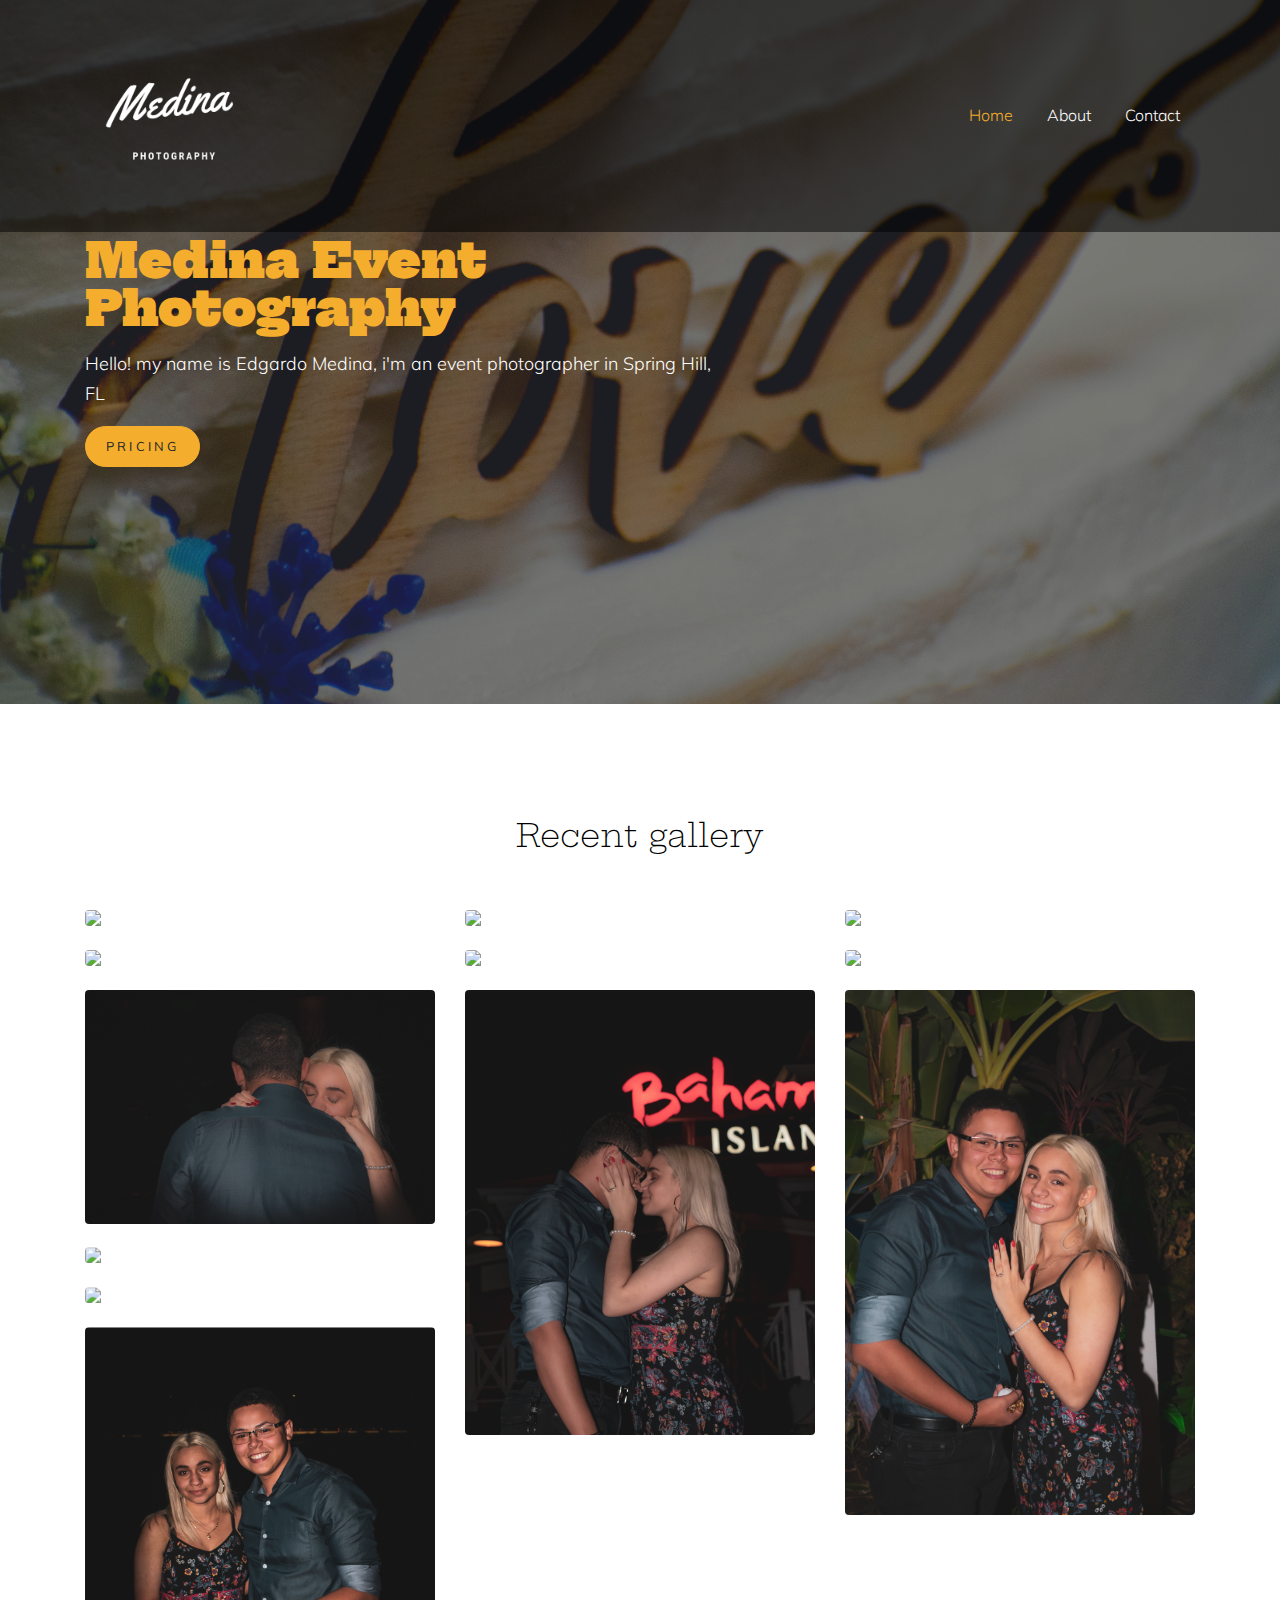
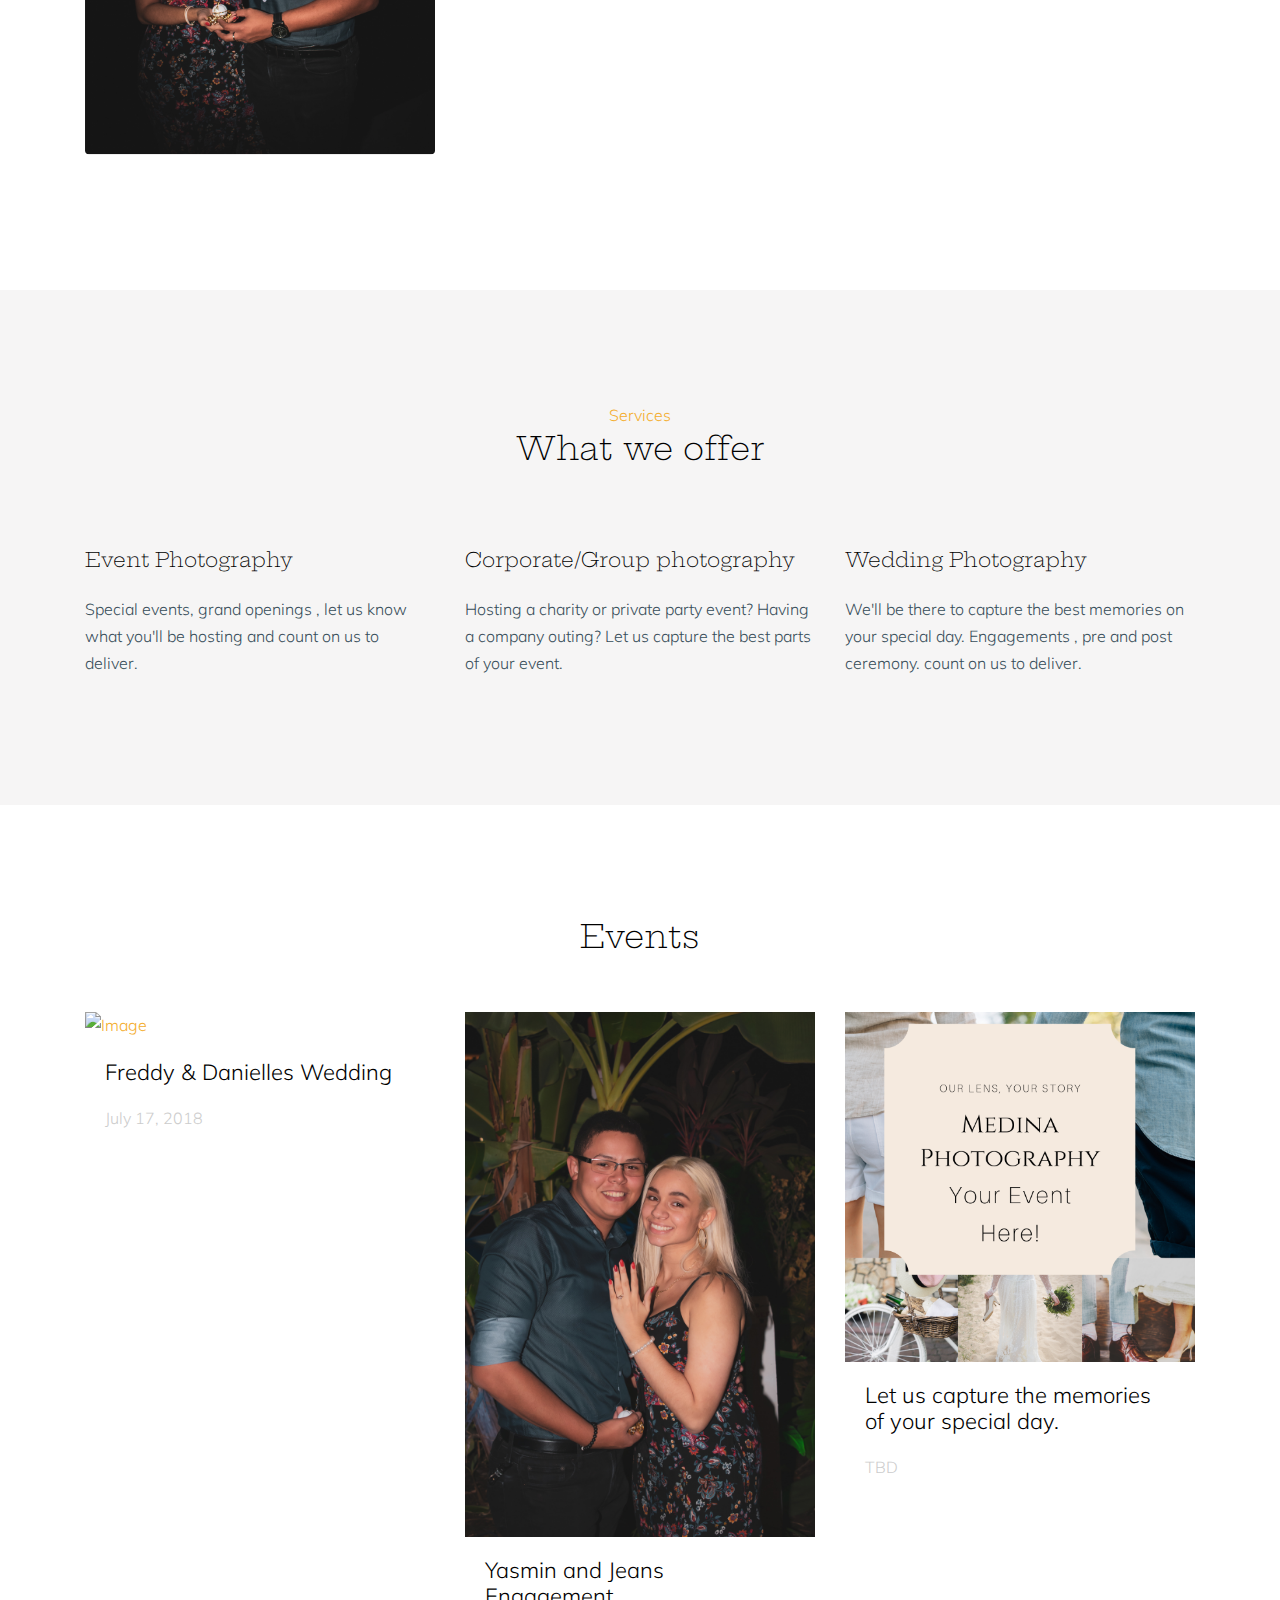
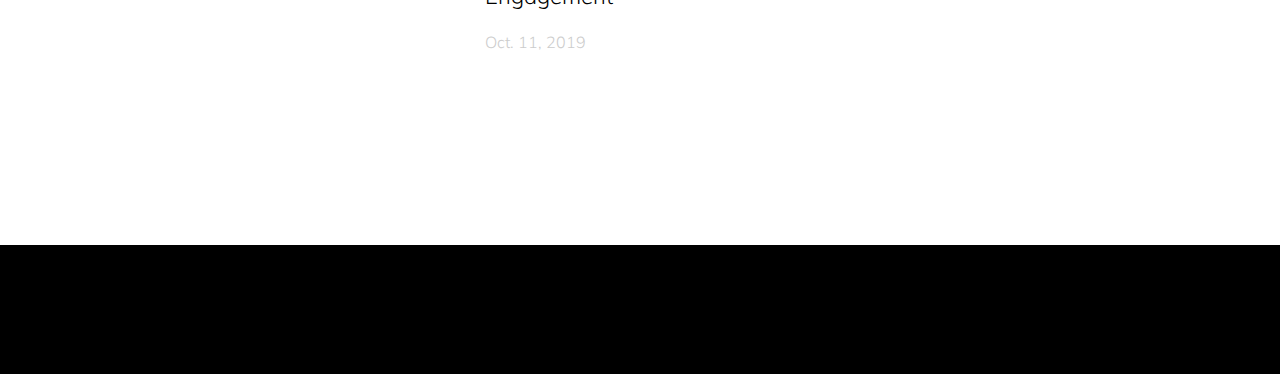
==== index.html @ e7e287dc "removed info from footer" ====
<html lang="en">
<head>
    <meta charset="UTF-8">
    <meta name="viewport" content="width=device-width, initial-scale=1.0">
    <meta http-equiv="X-UA-Compatible" content="ie=edge">
    <link rel="stylesheet" href="./style.css">
    <title>Medina Photography</title>
    <link href="https://fonts.googleapis.com/css?family=Playfair+Display&display=swap" rel="stylesheet">
    <script src="https://kit.fontawesome.com/fdcbd4951d.js" crossorigin="anonymous"></script>
    <script src="./lightbox.js"></script>

    <!-- Bootstrap CSS -->
    <link rel="stylesheet" href="https://stackpath.bootstrapcdn.com/bootstrap/4.3.1/css/bootstrap.min.css" integrity="sha384-ggOyR0iXCbMQv3Xipma34MD+dH/1fQ784/j6cY/iJTQUOhcWr7x9JvoRxT2MZw1T" crossorigin="anonymous">
    <link rel="stylesheet" href="/css/baguetteBox.min.css">
    <link href="https://fonts.googleapis.com/css?family=Muli:400,700|Hepta+Slab:400,700&display=swap" rel="stylesheet">

    <link rel="stylesheet" href="fonts/icomoon/style.css">
    <script src="https://kit.fontawesome.com/fdcbd4951d.js" crossorigin="anonymous"></script>

    <link rel="stylesheet" href="css/bootstrap.min.css">
    <link rel="stylesheet" href="css/bootstrap-datepicker.css">
    <link rel="stylesheet" href="css/jquery.fancybox.min.css">
    <link rel="stylesheet" href="css/owl.carousel.min.css">
    <link rel="stylesheet" href="css/owl.theme.default.min.css">
    <link rel="stylesheet" href="fonts/flaticon/font/flaticon.css">
    <link rel="stylesheet" href="css/aos.css">

    <!-- MAIN CSS -->
    <link rel="stylesheet" href="css/style.css">

</head>

<body data-spy="scroll" data-target=".site-navbar-target" data-offset="300">

    
  <div class="site-wrap" id="home-section">

    <div class="site-mobile-menu site-navbar-target">
      <div class="site-mobile-menu-header">
        <div class="site-mobile-menu-close mt-3">
          <span class="icon-close2 js-menu-toggle"></span>
        </div>
      </div>
      <div class="site-mobile-menu-body"></div>
    </div>



    <header class="site-navbar site-navbar-target" role="banner">

      <div class="container">
        <div class="row align-items-center position-relative">

          <div class="col-3 ">
            <div class="site-logo">
              <a href="index.html" class="font-weight-bold"><img class="img-fluid" src="/images/Medina (2).png" height="100px" width="200px"></a>
            </div>
          </div>

          <div class="col-9  text-right">
            

            <span class="d-inline-block d-lg-none"><a href="#" class="text-white site-menu-toggle js-menu-toggle py-5 text-white"><span class="icon-menu h3 text-white"></span></a></span>

            

            <nav class="site-navigation text-right ml-auto d-none d-lg-block" role="navigation">
              <ul class="site-menu main-menu js-clone-nav ml-auto ">
                <li class="active"><a href="index.html" class="nav-link">Home</a></li>
                <li><a href="/about.html" class="nav-link">About</a></li>
                
                
                <li><a href="contact.html" class="nav-link">Contact</a></li>
              </ul>
            </nav>
          </div>

          
        </div>
      </div>

    </header>

  <div class="ftco-blocks-cover-1">
    <div class="site-section-cover overlay" style="background-image: url('images/test7.png')">
      <div class="container">
        <div class="row align-items-center">
          <div class="col-md-7">
            <p></p>
            <h1 class="mb-3 text-primary">Medina Event Photography</h1>
            <p>Hello! my name is Edgardo Medina, i'm an event photographer in Spring Hill, FL</p>
            <p><a href="/Pricing.html" class="btn btn-primary">Pricing</a></p>
          </div>
        </div>
      </div>
    </div>
  </div>






  


  <div class="site-section">
    <div class="container">

      <div class="row mb-5 ">
        <div class="col-md-7 text-center mx-auto">
          <span class="subtitle-39293"></span>
          <h2 class="serif">Recent gallery</h2>
        </div>
      </div>
     
      <div id="posts" class="row no-gutter">
        <div class="item web col-6 col-sm-6 col-md-6 col-lg-4 col-xl-4 mb-4">
          <a href="/images/DSC_0711.jpg" class="item-wrap" data-fancybox="gal">
            <span class="icon-search2"></span>
            <img class="img-fluid" src="/images/DSC_0711.jpg">
          </a>
        </div>
        <div class="item web col-6 col-sm-6 col-md-6 col-lg-4 col-xl-4 mb-4">
          <a href="/images/DSC_0470.jpg" class="item-wrap" data-fancybox="gal">
            <span class="icon-search2"></span>
            <img class="img-fluid" src="/images/DSC_0470.jpg">
          </a>
        </div>

        <div class="item brand col-6 col-sm-6 col-md-6 col-lg-4 col-xl-4 mb-4">
          <a href="/images/DSC_0021.jpg" class="item-wrap" data-fancybox="gal">
            <span class="icon-search2"></span>
            <img class="img-fluid" src="/images/DSC_0021.jpg">
          </a>
        </div>

        <div class="item design col-6 col-sm-6 col-md-6 col-lg-4 col-xl-4 mb-4">
          <a href="/images/DSC_0301.jpg" class="item-wrap" data-fancybox="gal">
            <span class="icon-search2"></span>
            <img class="img-fluid" src="/images/DSC_0301.jpg">
          </a>
        </div>

        <div class="item web col-6 col-sm-6 col-md-6 col-lg-4 col-xl-4 mb-4">
          <a href="/images/DSC_0289.jpg" class="item-wrap" data-fancybox="gal">
            <span class="icon-search2"></span>
            <img class="img-fluid" src="/images/DSC_0289.jpg">
          </a>
        </div>

        <div class="item brand col-6 col-sm-6 col-md-6 col-lg-4 col-xl-4 mb-4">
          <a href="/images/DSC_0005.jpg" class="item-wrap" data-fancybox="gal">
            <span class="icon-search2"></span>
            <img class="img-fluid" src="/images/DSC_0005.jpg">
          </a>
        </div>

        <div class="item web col-6 col-sm-6 col-md-6 col-lg-4 col-xl-4 mb-4">
          <a href="/images/Y&J11.jpg" class="item-wrap" data-fancybox="gal">
            <span class="icon-search2"></span>
            <img class="img-fluid" src="/images/Y&J11.jpg">
          </a>
        </div>

        <div class="item web col-6 col-sm-6 col-md-6 col-lg-4 col-xl-4 mb-4">
          <a href="/images/Y&J19.jpg" class="item-wrap" data-fancybox="gal">
            <span class="icon-search2"></span>
            <img class="img-fluid" src="/images/Y&J19.jpg">
          </a>
        </div>

        <div class="item design col-6 col-sm-6 col-md-6 col-lg-4 col-xl-4 mb-4">
          <a href="/images/Y&J27.jpg" class="item-wrap" data-fancybox="gal">
            <span class="icon-search2"></span>
            <img class="img-fluid" src="/images/Y&J27.jpg">
          </a>
        </div>

        <div class="item brand col-6 col-sm-6 col-md-6 col-lg-4 col-xl-4 mb-4">
          <a href="/images/DSC_0541.jpg" class="item-wrap" data-fancybox="gal">
            <span class="icon-search2"></span>
            <img class="img-fluid" src="/images/DSC_0541.jpg">
          </a>
        </div>

        <div class="item design col-6 col-sm-6 col-md-6 col-lg-4 col-xl-4 mb-4">
          <a href="/images/DSC_0131.jpg" class="item-wrap" data-fancybox="gal">
            <span class="icon-search2"></span>
            <img class="img-fluid" src="/images/DSC_0131.jpg">
          </a>
        </div>

        <div class="item design col-6 col-sm-6 col-md-6 col-lg-4 col-xl-4 mb-4">
          <a href="/images/Y&J7.jpg" class="item-wrap" data-fancybox="gal">
            <span class="icon-search2"></span>
            <img class="img-fluid" src="/images/Y&J7.jpg">
          </a>
        </div>


      </div>
    </div>
  </div> <!-- END .site-section -->


  <div class="site-section bg-light">
    <div class="container">

      <div class="row mb-5 ">
        <div class="col-md-7 text-center mx-auto">
          <span class="subtitle-39293">Services</span>
          <h2 class="serif">What we offer</h2>
        </div>
      </div>

      <div class="row">
        <div class="col-lg-4 col-md-6">
          <div class="mb-4">
              <i class="fas fa-glass-cheers  fa-3x fa-spin "></i>
          </div>
          <div>
            <h5 class="serif mb-4">Event Photography</h5>
            
              <p>Special events, grand openings , let us know what you'll be hosting and count on us to deliver. </p>
           
            
          </div>
        </div>
        <div class="col-lg-4 col-md-6">
          
          <div class="mb-4">
            <div class="">


            </div>
            <i class="fas fa-building  fa-3x "></i>
          </div>
          <div>
            <h5 class="serif mb-4">Corporate/Group photography</h5>
            
              <p>Hosting a charity or private party  event?  Having a company outing? Let us capture the best parts of your event.</p>
            
            
          </div>

        </div>
        <div class="col-lg-4 col-md-6">
          <div class="mb-4">
              <i class="fas fa-ring  fa-3x fa-spin"></i>
          </div>
          <div>
            <h5 class="serif mb-4">Wedding Photography</h5>
            
              <p>We'll be there to capture the best memories on your special day. Engagements , pre and post ceremony. count on us to deliver.</p>
           
            
          </div>
        </div>
      </div>
    </div>
  </div>

  <div class="site-section bg-white">
    <div class="container">
      <div class="row mb-5 ">
        <div class="col-md-7 text-center mx-auto">
          <span class="subtitle-39293"></span>
          <h2 class="serif">Events</h2>
        </div>
      </div>

      <div class="row">
        <div class="col-lg-4 col-md-6 mb-4">
          <div class="post-entry-1 h-100">
            <a href="contact.html">
              <img src="/images/DSC_0470.jpg" alt="Image"
               class="img-fluid">
            </a>
            <div class="post-entry-1-contents">
              
              <h2><a href="contact.html">Freddy & Danielles Wedding</a></h2>
              <span class="meta d-inline-block mb-3">July 17, 2018 <span class="mx-2"></span> <a href="#"></a></span>
              <p></p>
            </div>
          </div>
        </div>
        <div class="col-lg-4 col-md-6 mb-4">
          <div class="post-entry-1 h-100">
            <a href="contact.html">
              <img src="/images/Y&J27.jpg" alt="Image"
               class="img-fluid">
            </a>
            <div class="post-entry-1-contents">
              
              <h2><a href="contact.html">Yasmin and Jeans Engagement</a></h2>
              <span class="meta d-inline-block mb-3">Oct. 11, 2019 <span class="mx-2"></span> <a href="#"></a></span>
              <p></p>
            </div>
          </div>
        </div>

        <div class="col-lg-4 col-md-6 mb-4">
          <div class="post-entry-1 h-100">
            <a href="contact.html">
              <img src="/images/Medina Photography.png" alt="Image"
               class="img-fluid">
            </a>
            <div class="post-entry-1-contents">
              
              <h2><a href="/contact.html">Let us capture the memories of your special day.</a></h2>
              <span class="meta d-inline-block mb-3">TBD <span class="mx-2"></span> <a href="/contact.html"></a></span>
              <p></p>
            </div>
          </div>
        </div>
      </div>
    </div>
  </div>



























  <footer class="site-footer">
    <div class="container">
      <div class="row">
        <div class="col-lg-3">
          
        </div>
        <div class="col-lg-8 ml-auto">
          <div class="row">
            <div class="col-lg-6 ml-auto">
                <div class="social_29128 white mt-5">
              
                    <a href="https://www.instagram.com/medina_photography_/"><span class="icon-instagram"></span></a>  
                      
                   </div>
                   <br>
              
              <ul class="list-unstyled">
                <li><a href="#">About </a></li>
               
                <li><a href="#">Terms of Service</a></li>
                
                <li><a href="/contact.html">Contact</a></li>
              </ul>
            </div>
            <div class="col-lg-6">
              <h2 class="footer-heading mb-4"></h2>
              
            </div>
            
          </div>
        </div>
      </div>
      <div class="row pt-5 mt-5 text-center">
        <div class="col-md-12">
          <div class="border-top pt-5">
            <p>
          <!-- Link back to Colorlib can't be removed. Template is licensed under CC BY 3.0. -->
          <!--Copyright &copy;<script>document.write(new Date().getFullYear());</script> All rights reserved | This template is made with <i class="icon-heart text-danger" aria-hidden="true"></i> by <a href="https://colorlib.com" target="_blank" >Colorlib</a>
          <!-- Link back to Colorlib can't be removed. Template is licensed under CC BY 3.0. -->
          </p>
          </div>
        </div>

      </div>
    </div>
  </footer>































  
      
          



<script src="js/jquery-3.3.1.min.js"></script>
<script src="js/jquery-migrate-3.0.0.js"></script>
<script src="js/popper.min.js"></script>
<script src="js/bootstrap.min.js"></script>
<script src="js/owl.carousel.min.js"></script>
<script src="js/jquery.sticky.js"></script>
<script src="js/jquery.waypoints.min.js"></script>
<script src="js/jquery.animateNumber.min.js"></script>
<script src="js/jquery.fancybox.min.js"></script>
<script src="js/jquery.stellar.min.js"></script>
<script src="js/jquery.easing.1.3.js"></script>
<script src="js/bootstrap-datepicker.min.js"></script>
<script src="js/isotope.pkgd.min.js"></script>
<script src="js/aos.js"></script>

<script src="js/main.js"></script>









 <!-- Optional JavaScript -->
    <!-- jQuery first, then Popper.js, then Bootstrap JS -->
    <script src="https://code.jquery.com/jquery-3.3.1.slim.min.js" integrity="sha384-q8i/X+965DzO0rT7abK41JStQIAqVgRVzpbzo5smXKp4YfRvH+8abtTE1Pi6jizo" crossorigin="anonymous"></script>
    <script src="https://cdnjs.cloudflare.com/ajax/libs/popper.js/1.14.7/umd/popper.min.js" integrity="sha384-UO2eT0CpHqdSJQ6hJty5KVphtPhzWj9WO1clHTMGa3JDZwrnQq4sF86dIHNDz0W1" crossorigin="anonymous"></script>
    <script src="https://stackpath.bootstrapcdn.com/bootstrap/4.3.1/js/bootstrap.min.js" integrity="sha384-JjSmVgyd0p3pXB1rRibZUAYoIIy6OrQ6VrjIEaFf/nJGzIxFDsf4x0xIM+B07jRM" crossorigin="anonymous"></script>
  </body>

</body>
</html>
---- fonts/icomoon/style.css ----
@font-face {
  font-family: 'icomoon';
  src:  url('fonts/icomoon.eot?10si43');
  src:  url('fonts/icomoon.eot?10si43#iefix') format('embedded-opentype'),
    url('fonts/icomoon.ttf?10si43') format('truetype'),
    url('fonts/icomoon.woff?10si43') format('woff'),
    url('fonts/icomoon.svg?10si43#icomoon') format('svg');
  font-weight: normal;
  font-style: normal;
}

[class^="icon-"], [class*=" icon-"] {
  /* use !important to prevent issues with browser extensions that change fonts */
  font-family: 'icomoon' !important;
  speak: none;
  font-style: normal;
  font-weight: normal;
  font-variant: normal;
  text-transform: none;
  line-height: 1;

  /* Better Font Rendering =========== */
  -webkit-font-smoothing: antialiased;
  -moz-osx-font-smoothing: grayscale;
}

.icon-asterisk:before {
  content: "\f069";
}
.icon-plus:before {
  content: "\f067";
}
.icon-question:before {
  content: "\f128";
}
.icon-minus:before {
  content: "\f068";
}
.icon-glass:before {
  content: "\f000";
}
.icon-music:before {
  content: "\f001";
}
.icon-search:before {
  content: "\f002";
}
.icon-envelope-o:before {
  content: "\f003";
}
.icon-heart:before {
  content: "\f004";
}
.icon-star:before {
  content: "\f005";
}
.icon-star-o:before {
  content: "\f006";
}
.icon-user:before {
  content: "\f007";
}
.icon-film:before {
  content: "\f008";
}
.icon-th-large:before {
  content: "\f009";
}
.icon-th:before {
  content: "\f00a";
}
.icon-th-list:before {
  content: "\f00b";
}
.icon-check:before {
  content: "\f00c";
}
.icon-close:before {
  content: "\f00d";
}
.icon-remove:before {
  content: "\f00d";
}
.icon-times:before {
  content: "\f00d";
}
.icon-search-plus:before {
  content: "\f00e";
}
.icon-search-minus:before {
  content: "\f010";
}
.icon-power-off:before {
  content: "\f011";
}
.icon-signal:before {
  content: "\f012";
}
.icon-cog:before {
  content: "\f013";
}
.icon-gear:before {
  content: "\f013";
}
.icon-trash-o:before {
  content: "\f014";
}
.icon-home:before {
  content: "\f015";
}
.icon-file-o:before {
  content: "\f016";
}
.icon-clock-o:before {
  content: "\f017";
}
.icon-road:before {
  content: "\f018";
}
.icon-download:before {
  content: "\f019";
}
.icon-arrow-circle-o-down:before {
  content: "\f01a";
}
.icon-arrow-circle-o-up:before {
  content: "\f01b";
}
.icon-inbox:before {
  content: "\f01c";
}
.icon-play-circle-o:before {
  content: "\f01d";
}
.icon-repeat:before {
  content: "\f01e";
}
.icon-rotate-right:before {
  content: "\f01e";
}
.icon-refresh:before {
  content: "\f021";
}
.icon-list-alt:before {
  content: "\f022";
}
.icon-lock:before {
  content: "\f023";
}
.icon-flag:before {
  content: "\f024";
}
.icon-headphones:before {
  content: "\f025";
}
.icon-volume-off:before {
  content: "\f026";
}
.icon-volume-down:before {
  content: "\f027";
}
.icon-volume-up:before {
  content: "\f028";
}
.icon-qrcode:before {
  content: "\f029";
}
.icon-barcode:before {
  content: "\f02a";
}
.icon-tag:before {
  content: "\f02b";
}
.icon-tags:before {
  content: "\f02c";
}
.icon-book:before {
  content: "\f02d";
}
.icon-bookmark:before {
  content: "\f02e";
}
.icon-print:before {
  content: "\f02f";
}
.icon-camera:before {
  content: "\f030";
}
.icon-font:before {
  content: "\f031";
}
.icon-bold:before {
  content: "\f032";
}
.icon-italic:before {
  content: "\f033";
}
.icon-text-height:before {
  content: "\f034";
}
.icon-text-width:before {
  content: "\f035";
}
.icon-align-left:before {
  content: "\f036";
}
.icon-align-center:before {
  content: "\f037";
}
.icon-align-right:before {
  content: "\f038";
}
.icon-align-justify:before {
  content: "\f039";
}
.icon-list:before {
  content: "\f03a";
}
.icon-dedent:before {
  content: "\f03b";
}
.icon-outdent:before {
  content: "\f03b";
}
.icon-indent:before {
  content: "\f03c";
}
.icon-video-camera:before {
  content: "\f03d";
}
.icon-image:before {
  content: "\f03e";
}
.icon-photo:before {
  content: "\f03e";
}
.icon-picture-o:before {
  content: "\f03e";
}
.icon-pencil:before {
  content: "\f040";
}
.icon-map-marker:before {
  content: "\f041";
}
.icon-adjust:before {
  content: "\f042";
}
.icon-tint:before {
  content: "\f043";
}
.icon-edit:before {
  content: "\f044";
}
.icon-pencil-square-o:before {
  content: "\f044";
}
.icon-share-square-o:before {
  content: "\f045";
}
.icon-check-square-o:before {
  content: "\f046";
}
.icon-arrows:before {
  content: "\f047";
}
.icon-step-backward:before {
  content: "\f048";
}
.icon-fast-backward:before {
  content: "\f049";
}
.icon-backward:before {
  content: "\f04a";
}
.icon-play:before {
  content: "\f04b";
}
.icon-pause:before {
  content: "\f04c";
}
.icon-stop:before {
  content: "\f04d";
}
.icon-forward:before {
  content: "\f04e";
}
.icon-fast-forward:before {
  content: "\f050";
}
.icon-step-forward:before {
  content: "\f051";
}
.icon-eject:before {
  content: "\f052";
}
.icon-chevron-left:before {
  content: "\f053";
}
.icon-chevron-right:before {
  content: "\f054";
}
.icon-plus-circle:before {
  content: "\f055";
}
.icon-minus-circle:before {
  content: "\f056";
}
.icon-times-circle:before {
  content: "\f057";
}
.icon-check-circle:before {
  content: "\f058";
}
.icon-question-circle:before {
  content: "\f059";
}
.icon-info-circle:before {
  content: "\f05a";
}
.icon-crosshairs:before {
  content: "\f05b";
}
.icon-times-circle-o:before {
  content: "\f05c";
}
.icon-check-circle-o:before {
  content: "\f05d";
}
.icon-ban:before {
  content: "\f05e";
}
.icon-arrow-left:before {
  content: "\f060";
}
.icon-arrow-right:before {
  content: "\f061";
}
.icon-arrow-up:before {
  content: "\f062";
}
.icon-arrow-down:before {
  content: "\f063";
}
.icon-mail-forward:before {
  content: "\f064";
}
.icon-share:before {
  content: "\f064";
}
.icon-expand:before {
  content: "\f065";
}
.icon-compress:before {
  content: "\f066";
}
.icon-exclamation-circle:before {
  content: "\f06a";
}
.icon-gift:before {
  content: "\f06b";
}
.icon-leaf:before {
  content: "\f06c";
}
.icon-fire:before {
  content: "\f06d";
}
.icon-eye:before {
  content: "\f06e";
}
.icon-eye-slash:before {
  content: "\f070";
}
.icon-exclamation-triangle:before {
  content: "\f071";
}
.icon-warning:before {
  content: "\f071";
}
.icon-plane:before {
  content: "\f072";
}
.icon-calendar:before {
  content: "\f073";
}
.icon-random:before {
  content: "\f074";
}
.icon-comment:before {
  content: "\f075";
}
.icon-magnet:before {
  content: "\f076";
}
.icon-chevron-up:before {
  content: "\f077";
}
.icon-chevron-down:before {
  content: "\f078";
}
.icon-retweet:before {
  content: "\f079";
}
.icon-shopping-cart:before {
  content: "\f07a";
}
.icon-folder:before {
  content: "\f07b";
}
.icon-folder-open:before {
  content: "\f07c";
}
.icon-arrows-v:before {
  content: "\f07d";
}
.icon-arrows-h:before {
  content: "\f07e";
}
.icon-bar-chart:before {
  content: "\f080";
}
.icon-bar-chart-o:before {
  content: "\f080";
}
.icon-twitter-square:before {
  content: "\f081";
}
.icon-facebook-square:before {
  content: "\f082";
}
.icon-camera-retro:before {
  content: "\f083";
}
.icon-key:before {
  content: "\f084";
}
.icon-cogs:before {
  content: "\f085";
}
.icon-gears:before {
  content: "\f085";
}
.icon-comments:before {
  content: "\f086";
}
.icon-thumbs-o-up:before {
  content: "\f087";
}
.icon-thumbs-o-down:before {
  content: "\f088";
}
.icon-star-half:before {
  content: "\f089";
}
.icon-heart-o:before {
  content: "\f08a";
}
.icon-sign-out:before {
  content: "\f08b";
}
.icon-linkedin-square:before {
  content: "\f08c";
}
.icon-thumb-tack:before {
  content: "\f08d";
}
.icon-external-link:before {
  content: "\f08e";
}
.icon-sign-in:before {
  content: "\f090";
}
.icon-trophy:before {
  content: "\f091";
}
.icon-github-square:before {
  content: "\f092";
}
.icon-upload:before {
  content: "\f093";
}
.icon-lemon-o:before {
  content: "\f094";
}
.icon-phone:before {
  content: "\f095";
}
.icon-square-o:before {
  content: "\f096";
}
.icon-bookmark-o:before {
  content: "\f097";
}
.icon-phone-square:before {
  content: "\f098";
}
.icon-twitter:before {
  content: "\f099";
}
.icon-facebook:before {
  content: "\f09a";
}
.icon-facebook-f:before {
  content: "\f09a";
}
.icon-github:before {
  content: "\f09b";
}
.icon-unlock:before {
  content: "\f09c";
}
.icon-credit-card:before {
  content: "\f09d";
}
.icon-feed:before {
  content: "\f09e";
}
.icon-rss:before {
  content: "\f09e";
}
.icon-hdd-o:before {
  content: "\f0a0";
}
.icon-bullhorn:before {
  content: "\f0a1";
}
.icon-bell-o:before {
  content: "\f0a2";
}
.icon-certificate:before {
  content: "\f0a3";
}
.icon-hand-o-right:before {
  content: "\f0a4";
}
.icon-hand-o-left:before {
  content: "\f0a5";
}
.icon-hand-o-up:before {
  content: "\f0a6";
}
.icon-hand-o-down:before {
  content: "\f0a7";
}
.icon-arrow-circle-left:before {
  content: "\f0a8";
}
.icon-arrow-circle-right:before {
  content: "\f0a9";
}
.icon-arrow-circle-up:before {
  content: "\f0aa";
}
.icon-arrow-circle-down:before {
  content: "\f0ab";
}
.icon-globe:before {
  content: "\f0ac";
}
.icon-wrench:before {
  content: "\f0ad";
}
.icon-tasks:before {
  content: "\f0ae";
}
.icon-filter:before {
  content: "\f0b0";
}
.icon-briefcase:before {
  content: "\f0b1";
}
.icon-arrows-alt:before {
  content: "\f0b2";
}
.icon-group:before {
  content: "\f0c0";
}
.icon-users:before {
  content: "\f0c0";
}
.icon-chain:before {
  content: "\f0c1";
}
.icon-link:before {
  content: "\f0c1";
}
.icon-cloud:before {
  content: "\f0c2";
}
.icon-flask:before {
  content: "\f0c3";
}
.icon-cut:before {
  content: "\f0c4";
}
.icon-scissors:before {
  content: "\f0c4";
}
.icon-copy:before {
  content: "\f0c5";
}
.icon-files-o:before {
  content: "\f0c5";
}
.icon-paperclip:before {
  content: "\f0c6";
}
.icon-floppy-o:before {
  content: "\f0c7";
}
.icon-save:before {
  content: "\f0c7";
}
.icon-square:before {
  content: "\f0c8";
}
.icon-bars:before {
  content: "\f0c9";
}
.icon-navicon:before {
  content: "\f0c9";
}
.icon-reorder:before {
  content: "\f0c9";
}
.icon-list-ul:before {
  content: "\f0ca";
}
.icon-list-ol:before {
  content: "\f0cb";
}
.icon-strikethrough:before {
  content: "\f0cc";
}
.icon-underline:before {
  content: "\f0cd";
}
.icon-table:before {
  content: "\f0ce";
}
.icon-magic:before {
  content: "\f0d0";
}
.icon-truck:before {
  content: "\f0d1";
}
.icon-pinterest:before {
  content: "\f0d2";
}
.icon-pinterest-square:before {
  content: "\f0d3";
}
.icon-google-plus-square:before {
  content: "\f0d4";
}
.icon-google-plus:before {
  content: "\f0d5";
}
.icon-money:before {
  content: "\f0d6";
}
.icon-caret-down:before {
  content: "\f0d7";
}
.icon-caret-up:before {
  content: "\f0d8";
}
.icon-caret-left:before {
  content: "\f0d9";
}
.icon-caret-right:before {
  content: "\f0da";
}
.icon-columns:before {
  content: "\f0db";
}
.icon-sort:before {
  content: "\f0dc";
}
.icon-unsorted:before {
  content: "\f0dc";
}
.icon-sort-desc:before {
  content: "\f0dd";
}
.icon-sort-down:before {
  content: "\f0dd";
}
.icon-sort-asc:before {
  content: "\f0de";
}
.icon-sort-up:before {
  content: "\f0de";
}
.icon-envelope:before {
  content: "\f0e0";
}
.icon-linkedin:before {
  content: "\f0e1";
}
.icon-rotate-left:before {
  content: "\f0e2";
}
.icon-undo:before {
  content: "\f0e2";
}
.icon-gavel:before {
  content: "\f0e3";
}
.icon-legal:before {
  content: "\f0e3";
}
.icon-dashboard:before {
  content: "\f0e4";
}
.icon-tachometer:before {
  content: "\f0e4";
}
.icon-comment-o:before {
  content: "\f0e5";
}
.icon-comments-o:before {
  content: "\f0e6";
}
.icon-bolt:before {
  content: "\f0e7";
}
.icon-flash:before {
  content: "\f0e7";
}
.icon-sitemap:before {
  content: "\f0e8";
}
.icon-umbrella:before {
  content: "\f0e9";
}
.icon-clipboard:before {
  content: "\f0ea";
}
.icon-paste:before {
  content: "\f0ea";
}
.icon-lightbulb-o:before {
  content: "\f0eb";
}
.icon-exchange:before {
  content: "\f0ec";
}
.icon-cloud-download:before {
  content: "\f0ed";
}
.icon-cloud-upload:before {
  content: "\f0ee";
}
.icon-user-md:before {
  content: "\f0f0";
}
.icon-stethoscope:before {
  content: "\f0f1";
}
.icon-suitcase:before {
  content: "\f0f2";
}
.icon-bell:before {
  content: "\f0f3";
}
.icon-coffee:before {
  content: "\f0f4";
}
.icon-cutlery:before {
  content: "\f0f5";
}
.icon-file-text-o:before {
  content: "\f0f6";
}
.icon-building-o:before {
  content: "\f0f7";
}
.icon-hospital-o:before {
  content: "\f0f8";
}
.icon-ambulance:before {
  content: "\f0f9";
}
.icon-medkit:before {
  content: "\f0fa";
}
.icon-fighter-jet:before {
  content: "\f0fb";
}
.icon-beer:before {
  content: "\f0fc";
}
.icon-h-square:before {
  content: "\f0fd";
}
.icon-plus-square:before {
  content: "\f0fe";
}
.icon-angle-double-left:before {
  content: "\f100";
}
.icon-angle-double-right:before {
  content: "\f101";
}
.icon-angle-double-up:before {
  content: "\f102";
}
.icon-angle-double-down:before {
  content: "\f103";
}
.icon-angle-left:before {
  content: "\f104";
}
.icon-angle-right:before {
  content: "\f105";
}
.icon-angle-up:before {
  content: "\f106";
}
.icon-angle-down:before {
  content: "\f107";
}
.icon-desktop:before {
  content: "\f108";
}
.icon-laptop:before {
  content: "\f109";
}
.icon-tablet:before {
  content: "\f10a";
}
.icon-mobile:before {
  content: "\f10b";
}
.icon-mobile-phone:before {
  content: "\f10b";
}
.icon-circle-o:before {
  content: "\f10c";
}
.icon-quote-left:before {
  content: "\f10d";
}
.icon-quote-right:before {
  content: "\f10e";
}
.icon-spinner:before {
  content: "\f110";
}
.icon-circle:before {
  content: "\f111";
}
.icon-mail-reply:before {
  content: "\f112";
}
.icon-reply:before {
  content: "\f112";
}
.icon-github-alt:before {
  content: "\f113";
}
.icon-folder-o:before {
  content: "\f114";
}
.icon-folder-open-o:before {
  content: "\f115";
}
.icon-smile-o:before {
  content: "\f118";
}
.icon-frown-o:before {
  content: "\f119";
}
.icon-meh-o:before {
  content: "\f11a";
}
.icon-gamepad:before {
  content: "\f11b";
}
.icon-keyboard-o:before {
  content: "\f11c";
}
.icon-flag-o:before {
  content: "\f11d";
}
.icon-flag-checkered:before {
  content: "\f11e";
}
.icon-terminal:before {
  content: "\f120";
}
.icon-code:before {
  content: "\f121";
}
.icon-mail-reply-all:before {
  content: "\f122";
}
.icon-reply-all:before {
  content: "\f122";
}
.icon-star-half-empty:before {
  content: "\f123";
}
.icon-star-half-full:before {
  content: "\f123";
}
.icon-star-half-o:before {
  content: "\f123";
}
.icon-location-arrow:before {
  content: "\f124";
}
.icon-crop:before {
  content: "\f125";
}
.icon-code-fork:before {
  content: "\f126";
}
.icon-chain-broken:before {
  content: "\f127";
}
.icon-unlink:before {
  content: "\f127";
}
.icon-info:before {
  content: "\f129";
}
.icon-exclamation:before {
  content: "\f12a";
}
.icon-superscript:before {
  content: "\f12b";
}
.icon-subscript:before {
  content: "\f12c";
}
.icon-eraser:before {
  content: "\f12d";
}
.icon-puzzle-piece:before {
  content: "\f12e";
}
.icon-microphone:before {
  content: "\f130";
}
.icon-microphone-slash:before {
  content: "\f131";
}
.icon-shield:before {
  content: "\f132";
}
.icon-calendar-o:before {
  content: "\f133";
}
.icon-fire-extinguisher:before {
  content: "\f134";
}
.icon-rocket:before {
  content: "\f135";
}
.icon-maxcdn:before {
  content: "\f136";
}
.icon-chevron-circle-left:before {
  content: "\f137";
}
.icon-chevron-circle-right:before {
  content: "\f138";
}
.icon-chevron-circle-up:before {
  content: "\f139";
}
.icon-chevron-circle-down:before {
  content: "\f13a";
}
.icon-html5:before {
  content: "\f13b";
}
.icon-css3:before {
  content: "\f13c";
}
.icon-anchor:before {
  content: "\f13d";
}
.icon-unlock-alt:before {
  content: "\f13e";
}
.icon-bullseye:before {
  content: "\f140";
}
.icon-ellipsis-h:before {
  content: "\f141";
}
.icon-ellipsis-v:before {
  content: "\f142";
}
.icon-rss-square:before {
  content: "\f143";
}
.icon-play-circle:before {
  content: "\f144";
}
.icon-ticket:before {
  content: "\f145";
}
.icon-minus-square:before {
  content: "\f146";
}
.icon-minus-square-o:before {
  content: "\f147";
}
.icon-level-up:before {
  content: "\f148";
}
.icon-level-down:before {
  content: "\f149";
}
.icon-check-square:before {
  content: "\f14a";
}
.icon-pencil-square:before {
  content: "\f14b";
}
.icon-external-link-square:before {
  content: "\f14c";
}
.icon-share-square:before {
  content: "\f14d";
}
.icon-compass:before {
  content: "\f14e";
}
.icon-caret-square-o-down:before {
  content: "\f150";
}
.icon-toggle-down:before {
  content: "\f150";
}
.icon-caret-square-o-up:before {
  content: "\f151";
}
.icon-toggle-up:before {
  content: "\f151";
}
.icon-caret-square-o-right:before {
  content: "\f152";
}
.icon-toggle-right:before {
  content: "\f152";
}
.icon-eur:before {
  content: "\f153";
}
.icon-euro:before {
  content: "\f153";
}
.icon-gbp:before {
  content: "\f154";
}
.icon-dollar:before {
  content: "\f155";
}
.icon-usd:before {
  content: "\f155";
}
.icon-inr:before {
  content: "\f156";
}
.icon-rupee:before {
  content: "\f156";
}
.icon-cny:before {
  content: "\f157";
}
.icon-jpy:before {
  content: "\f157";
}
.icon-rmb:before {
  content: "\f157";
}
.icon-yen:before {
  content: "\f157";
}
.icon-rouble:before {
  content: "\f158";
}
.icon-rub:before {
  content: "\f158";
}
.icon-ruble:before {
  content: "\f158";
}
.icon-krw:before {
  content: "\f159";
}
.icon-won:before {
  content: "\f159";
}
.icon-bitcoin:before {
  content: "\f15a";
}
.icon-btc:before {
  content: "\f15a";
}
.icon-file:before {
  content: "\f15b";
}
.icon-file-text:before {
  content: "\f15c";
}
.icon-sort-alpha-asc:before {
  content: "\f15d";
}
.icon-sort-alpha-desc:before {
  content: "\f15e";
}
.icon-sort-amount-asc:before {
  content: "\f160";
}
.icon-sort-amount-desc:before {
  content: "\f161";
}
.icon-sort-numeric-asc:before {
  content: "\f162";
}
.icon-sort-numeric-desc:before {
  content: "\f163";
}
.icon-thumbs-up:before {
  content: "\f164";
}
.icon-thumbs-down:before {
  content: "\f165";
}
.icon-youtube-square:before {
  content: "\f166";
}
.icon-youtube:before {
  content: "\f167";
}
.icon-xing:before {
  content: "\f168";
}
.icon-xing-square:before {
  content: "\f169";
}
.icon-youtube-play:before {
  content: "\f16a";
}
.icon-dropbox:before {
  content: "\f16b";
}
.icon-stack-overflow:before {
  content: "\f16c";
}
.icon-instagram:before {
  content: "\f16d";
}
.icon-flickr:before {
  content: "\f16e";
}
.icon-adn:before {
  content: "\f170";
}
.icon-bitbucket:before {
  content: "\f171";
}
.icon-bitbucket-square:before {
  content: "\f172";
}
.icon-tumblr:before {
  content: "\f173";
}
.icon-tumblr-square:before {
  content: "\f174";
}
.icon-long-arrow-down:before {
  content: "\f175";
}
.icon-long-arrow-up:before {
  content: "\f176";
}
.icon-long-arrow-left:before {
  content: "\f177";
}
.icon-long-arrow-right:before {
  content: "\f178";
}
.icon-apple:before {
  content: "\f179";
}
.icon-windows:before {
  content: "\f17a";
}
.icon-android:before {
  content: "\f17b";
}
.icon-linux:before {
  content: "\f17c";
}
.icon-dribbble:before {
  content: "\f17d";
}
.icon-skype:before {
  content: "\f17e";
}
.icon-foursquare:before {
  content: "\f180";
}
.icon-trello:before {
  content: "\f181";
}
.icon-female:before {
  content: "\f182";
}
.icon-male:before {
  content: "\f183";
}
.icon-gittip:before {
  content: "\f184";
}
.icon-gratipay:before {
  content: "\f184";
}
.icon-sun-o:before {
  content: "\f185";
}
.icon-moon-o:before {
  content: "\f186";
}
.icon-archive:before {
  content: "\f187";
}
.icon-bug:before {
  content: "\f188";
}
.icon-vk:before {
  content: "\f189";
}
.icon-weibo:before {
  content: "\f18a";
}
.icon-renren:before {
  content: "\f18b";
}
.icon-pagelines:before {
  content: "\f18c";
}
.icon-stack-exchange:before {
  content: "\f18d";
}
.icon-arrow-circle-o-right:before {
  content: "\f18e";
}
.icon-arrow-circle-o-left:before {
  content: "\f190";
}
.icon-caret-square-o-left:before {
  content: "\f191";
}
.icon-toggle-left:before {
  content: "\f191";
}
.icon-dot-circle-o:before {
  content: "\f192";
}
.icon-wheelchair:before {
  content: "\f193";
}
.icon-vimeo-square:before {
  content: "\f194";
}
.icon-try:before {
  content: "\f195";
}
.icon-turkish-lira:before {
  content: "\f195";
}
.icon-plus-square-o:before {
  content: "\f196";
}
.icon-space-shuttle:before {
  content: "\f197";
}
.icon-slack:before {
  content: "\f198";
}
.icon-envelope-square:before {
  content: "\f199";
}
.icon-wordpress:before {
  content: "\f19a";
}
.icon-openid:before {
  content: "\f19b";
}
.icon-bank:before {
  content: "\f19c";
}
.icon-institution:before {
  content: "\f19c";
}
.icon-university:before {
  content: "\f19c";
}
.icon-graduation-cap:before {
  content: "\f19d";
}
.icon-mortar-board:before {
  content: "\f19d";
}
.icon-yahoo:before {
  content: "\f19e";
}
.icon-google:before {
  content: "\f1a0";
}
.icon-reddit:before {
  content: "\f1a1";
}
.icon-reddit-square:before {
  content: "\f1a2";
}
.icon-stumbleupon-circle:before {
  content: "\f1a3";
}
.icon-stumbleupon:before {
  content: "\f1a4";
}
.icon-delicious:before {
  content: "\f1a5";
}
.icon-digg:before {
  content: "\f1a6";
}
.icon-pied-piper-pp:before {
  content: "\f1a7";
}
.icon-pied-piper-alt:before {
  content: "\f1a8";
}
.icon-drupal:before {
  content: "\f1a9";
}
.icon-joomla:before {
  content: "\f1aa";
}
.icon-language:before {
  content: "\f1ab";
}
.icon-fax:before {
  content: "\f1ac";
}
.icon-building:before {
  content: "\f1ad";
}
.icon-child:before {
  content: "\f1ae";
}
.icon-paw:before {
  content: "\f1b0";
}
.icon-spoon:before {
  content: "\f1b1";
}
.icon-cube:before {
  content: "\f1b2";
}
.icon-cubes:before {
  content: "\f1b3";
}
.icon-behance:before {
  content: "\f1b4";
}
.icon-behance-square:before {
  content: "\f1b5";
}
.icon-steam:before {
  content: "\f1b6";
}
.icon-steam-square:before {
  content: "\f1b7";
}
.icon-recycle:before {
  content: "\f1b8";
}
.icon-automobile:before {
  content: "\f1b9";
}
.icon-car:before {
  content: "\f1b9";
}
.icon-cab:before {
  content: "\f1ba";
}
.icon-taxi:before {
  content: "\f1ba";
}
.icon-tree:before {
  content: "\f1bb";
}
.icon-spotify:before {
  content: "\f1bc";
}
.icon-deviantart:before {
  content: "\f1bd";
}
.icon-soundcloud:before {
  content: "\f1be";
}
.icon-database:before {
  content: "\f1c0";
}
.icon-file-pdf-o:before {
  content: "\f1c1";
}
.icon-file-word-o:before {
  content: "\f1c2";
}
.icon-file-excel-o:before {
  content: "\f1c3";
}
.icon-file-powerpoint-o:before {
  content: "\f1c4";
}
.icon-file-image-o:before {
  content: "\f1c5";
}
.icon-file-photo-o:before {
  content: "\f1c5";
}
.icon-file-picture-o:before {
  content: "\f1c5";
}
.icon-file-archive-o:before {
  content: "\f1c6";
}
.icon-file-zip-o:before {
  content: "\f1c6";
}
.icon-file-audio-o:before {
  content: "\f1c7";
}
.icon-file-sound-o:before {
  content: "\f1c7";
}
.icon-file-movie-o:before {
  content: "\f1c8";
}
.icon-file-video-o:before {
  content: "\f1c8";
}
.icon-file-code-o:before {
  content: "\f1c9";
}
.icon-vine:before {
  content: "\f1ca";
}
.icon-codepen:before {
  content: "\f1cb";
}
.icon-jsfiddle:before {
  content: "\f1cc";
}
.icon-life-bouy:before {
  content: "\f1cd";
}
.icon-life-buoy:before {
  content: "\f1cd";
}
.icon-life-ring:before {
  content: "\f1cd";
}
.icon-life-saver:before {
  content: "\f1cd";
}
.icon-support:before {
  content: "\f1cd";
}
.icon-circle-o-notch:before {
  content: "\f1ce";
}
.icon-ra:before {
  content: "\f1d0";
}
.icon-rebel:before {
  content: "\f1d0";
}
.icon-resistance:before {
  content: "\f1d0";
}
.icon-empire:before {
  content: "\f1d1";
}
.icon-ge:before {
  content: "\f1d1";
}
.icon-git-square:before {
  content: "\f1d2";
}
.icon-git:before {
  content: "\f1d3";
}
.icon-hacker-news:before {
  content: "\f1d4";
}
.icon-y-combinator-square:before {
  content: "\f1d4";
}
.icon-yc-square:before {
  content: "\f1d4";
}
.icon-tencent-weibo:before {
  content: "\f1d5";
}
.icon-qq:before {
  content: "\f1d6";
}
.icon-wechat:before {
  content: "\f1d7";
}
.icon-weixin:before {
  content: "\f1d7";
}
.icon-paper-plane:before {
  content: "\f1d8";
}
.icon-send:before {
  content: "\f1d8";
}
.icon-paper-plane-o:before {
  content: "\f1d9";
}
.icon-send-o:before {
  content: "\f1d9";
}
.icon-history:before {
  content: "\f1da";
}
.icon-circle-thin:before {
  content: "\f1db";
}
.icon-header:before {
  content: "\f1dc";
}
.icon-paragraph:before {
  content: "\f1dd";
}
.icon-sliders:before {
  content: "\f1de";
}
.icon-share-alt:before {
  content: "\f1e0";
}
.icon-share-alt-square:before {
  content: "\f1e1";
}
.icon-bomb:before {
  content: "\f1e2";
}
.icon-futbol-o:before {
  content: "\f1e3";
}
.icon-soccer-ball-o:before {
  content: "\f1e3";
}
.icon-tty:before {
  content: "\f1e4";
}
.icon-binoculars:before {
  content: "\f1e5";
}
.icon-plug:before {
  content: "\f1e6";
}
.icon-slideshare:before {
  content: "\f1e7";
}
.icon-twitch:before {
  content: "\f1e8";
}
.icon-yelp:before {
  content: "\f1e9";
}
.icon-newspaper-o:before {
  content: "\f1ea";
}
.icon-wifi:before {
  content: "\f1eb";
}
.icon-calculator:before {
  content: "\f1ec";
}
.icon-paypal:before {
  content: "\f1ed";
}
.icon-google-wallet:before {
  content: "\f1ee";
}
.icon-cc-visa:before {
  content: "\f1f0";
}
.icon-cc-mastercard:before {
  content: "\f1f1";
}
.icon-cc-discover:before {
  content: "\f1f2";
}
.icon-cc-amex:before {
  content: "\f1f3";
}
.icon-cc-paypal:before {
  content: "\f1f4";
}
.icon-cc-stripe:before {
  content: "\f1f5";
}
.icon-bell-slash:before {
  content: "\f1f6";
}
.icon-bell-slash-o:before {
  content: "\f1f7";
}
.icon-trash:before {
  content: "\f1f8";
}
.icon-copyright:before {
  content: "\f1f9";
}
.icon-at:before {
  content: "\f1fa";
}
.icon-eyedropper:before {
  content: "\f1fb";
}
.icon-paint-brush:before {
  content: "\f1fc";
}
.icon-birthday-cake:before {
  content: "\f1fd";
}
.icon-area-chart:before {
  content: "\f1fe";
}
.icon-pie-chart:before {
  content: "\f200";
}
.icon-line-chart:before {
  content: "\f201";
}
.icon-lastfm:before {
  content: "\f202";
}
.icon-lastfm-square:before {
  content: "\f203";
}
.icon-toggle-off:before {
  content: "\f204";
}
.icon-toggle-on:before {
  content: "\f205";
}
.icon-bicycle:before {
  content: "\f206";
}
.icon-bus:before {
  content: "\f207";
}
.icon-ioxhost:before {
  content: "\f208";
}
.icon-angellist:before {
  content: "\f209";
}
.icon-cc:before {
  content: "\f20a";
}
.icon-ils:before {
  content: "\f20b";
}
.icon-shekel:before {
  content: "\f20b";
}
.icon-sheqel:before {
  content: "\f20b";
}
.icon-meanpath:before {
  content: "\f20c";
}
.icon-buysellads:before {
  content: "\f20d";
}
.icon-connectdevelop:before {
  content: "\f20e";
}
.icon-dashcube:before {
  content: "\f210";
}
.icon-forumbee:before {
  content: "\f211";
}
.icon-leanpub:before {
  content: "\f212";
}
.icon-sellsy:before {
  content: "\f213";
}
.icon-shirtsinbulk:before {
  content: "\f214";
}
.icon-simplybuilt:before {
  content: "\f215";
}
.icon-skyatlas:before {
  content: "\f216";
}
.icon-cart-plus:before {
  content: "\f217";
}
.icon-cart-arrow-down:before {
  content: "\f218";
}
.icon-diamond:before {
  content: "\f219";
}
.icon-ship:before {
  content: "\f21a";
}
.icon-user-secret:before {
  content: "\f21b";
}
.icon-motorcycle:before {
  content: "\f21c";
}
.icon-street-view:before {
  content: "\f21d";
}
.icon-heartbeat:before {
  content: "\f21e";
}
.icon-venus:before {
  content: "\f221";
}
.icon-mars:before {
  content: "\f222";
}
.icon-mercury:before {
  content: "\f223";
}
.icon-intersex:before {
  content: "\f224";
}
.icon-transgender:before {
  content: "\f224";
}
.icon-transgender-alt:before {
  content: "\f225";
}
.icon-venus-double:before {
  content: "\f226";
}
.icon-mars-double:before {
  content: "\f227";
}
.icon-venus-mars:before {
  content: "\f228";
}
.icon-mars-stroke:before {
  content: "\f229";
}
.icon-mars-stroke-v:before {
  content: "\f22a";
}
.icon-mars-stroke-h:before {
  content: "\f22b";
}
.icon-neuter:before {
  content: "\f22c";
}
.icon-genderless:before {
  content: "\f22d";
}
.icon-facebook-official:before {
  content: "\f230";
}
.icon-pinterest-p:before {
  content: "\f231";
}
.icon-whatsapp:before {
  content: "\f232";
}
.icon-server:before {
  content: "\f233";
}
.icon-user-plus:before {
  content: "\f234";
}
.icon-user-times:before {
  content: "\f235";
}
.icon-bed:before {
  content: "\f236";
}
.icon-hotel:before {
  content: "\f236";
}
.icon-viacoin:before {
  content: "\f237";
}
.icon-train:before {
  content: "\f238";
}
.icon-subway:before {
  content: "\f239";
}
.icon-medium:before {
  content: "\f23a";
}
.icon-y-combinator:before {
  content: "\f23b";
}
.icon-yc:before {
  content: "\f23b";
}
.icon-optin-monster:before {
  content: "\f23c";
}
.icon-opencart:before {
  content: "\f23d";
}
.icon-expeditedssl:before {
  content: "\f23e";
}
.icon-battery:before {
  content: "\f240";
}
.icon-battery-4:before {
  content: "\f240";
}
.icon-battery-full:before {
  content: "\f240";
}
.icon-battery-3:before {
  content: "\f241";
}
.icon-battery-three-quarters:before {
  content: "\f241";
}
.icon-battery-2:before {
  content: "\f242";
}
.icon-battery-half:before {
  content: "\f242";
}
.icon-battery-1:before {
  content: "\f243";
}
.icon-battery-quarter:before {
  content: "\f243";
}
.icon-battery-0:before {
  content: "\f244";
}
.icon-battery-empty:before {
  content: "\f244";
}
.icon-mouse-pointer:before {
  content: "\f245";
}
.icon-i-cursor:before {
  content: "\f246";
}
.icon-object-group:before {
  content: "\f247";
}
.icon-object-ungroup:before {
  content: "\f248";
}
.icon-sticky-note:before {
  content: "\f249";
}
.icon-sticky-note-o:before {
  content: "\f24a";
}
.icon-cc-jcb:before {
  content: "\f24b";
}
.icon-cc-diners-club:before {
  content: "\f24c";
}
.icon-clone:before {
  content: "\f24d";
}
.icon-balance-scale:before {
  content: "\f24e";
}
.icon-hourglass-o:before {
  content: "\f250";
}
.icon-hourglass-1:before {
  content: "\f251";
}
.icon-hourglass-start:before {
  content: "\f251";
}
.icon-hourglass-2:before {
  content: "\f252";
}
.icon-hourglass-half:before {
  content: "\f252";
}
.icon-hourglass-3:before {
  content: "\f253";
}
.icon-hourglass-end:before {
  content: "\f253";
}
.icon-hourglass:before {
  content: "\f254";
}
.icon-hand-grab-o:before {
  content: "\f255";
}
.icon-hand-rock-o:before {
  content: "\f255";
}
.icon-hand-paper-o:before {
  content: "\f256";
}
.icon-hand-stop-o:before {
  content: "\f256";
}
.icon-hand-scissors-o:before {
  content: "\f257";
}
.icon-hand-lizard-o:before {
  content: "\f258";
}
.icon-hand-spock-o:before {
  content: "\f259";
}
.icon-hand-pointer-o:before {
  content: "\f25a";
}
.icon-hand-peace-o:before {
  content: "\f25b";
}
.icon-trademark:before {
  content: "\f25c";
}
.icon-registered:before {
  content: "\f25d";
}
.icon-creative-commons:before {
  content: "\f25e";
}
.icon-gg:before {
  content: "\f260";
}
.icon-gg-circle:before {
  content: "\f261";
}
.icon-tripadvisor:before {
  content: "\f262";
}
.icon-odnoklassniki:before {
  content: "\f263";
}
.icon-odnoklassniki-square:before {
  content: "\f264";
}
.icon-get-pocket:before {
  content: "\f265";
}
.icon-wikipedia-w:before {
  content: "\f266";
}
.icon-safari:before {
  content: "\f267";
}
.icon-chrome:before {
  content: "\f268";
}
.icon-firefox:before {
  content: "\f269";
}
.icon-opera:before {
  content: "\f26a";
}
.icon-internet-explorer:before {
  content: "\f26b";
}
.icon-television:before {
  content: "\f26c";
}
.icon-tv:before {
  content: "\f26c";
}
.icon-contao:before {
  content: "\f26d";
}
.icon-500px:before {
  content: "\f26e";
}
.icon-amazon:before {
  content: "\f270";
}
.icon-calendar-plus-o:before {
  content: "\f271";
}
.icon-calendar-minus-o:before {
  content: "\f272";
}
.icon-calendar-times-o:before {
  content: "\f273";
}
.icon-calendar-check-o:before {
  content: "\f274";
}
.icon-industry:before {
  content: "\f275";
}
.icon-map-pin:before {
  content: "\f276";
}
.icon-map-signs:before {
  content: "\f277";
}
.icon-map-o:before {
  content: "\f278";
}
.icon-map:before {
  content: "\f279";
}
.icon-commenting:before {
  content: "\f27a";
}
.icon-commenting-o:before {
  content: "\f27b";
}
.icon-houzz:before {
  content: "\f27c";
}
.icon-vimeo:before {
  content: "\f27d";
}
.icon-black-tie:before {
  content: "\f27e";
}
.icon-fonticons:before {
  content: "\f280";
}
.icon-reddit-alien:before {
  content: "\f281";
}
.icon-edge:before {
  content: "\f282";
}
.icon-credit-card-alt:before {
  content: "\f283";
}
.icon-codiepie:before {
  content: "\f284";
}
.icon-modx:before {
  content: "\f285";
}
.icon-fort-awesome:before {
  content: "\f286";
}
.icon-usb:before {
  content: "\f287";
}
.icon-product-hunt:before {
  content: "\f288";
}
.icon-mixcloud:before {
  content: "\f289";
}
.icon-scribd:before {
  content: "\f28a";
}
.icon-pause-circle:before {
  content: "\f28b";
}
.icon-pause-circle-o:before {
  content: "\f28c";
}
.icon-stop-circle:before {
  content: "\f28d";
}
.icon-stop-circle-o:before {
  content: "\f28e";
}
.icon-shopping-bag:before {
  content: "\f290";
}
.icon-shopping-basket:before {
  content: "\f291";
}
.icon-hashtag:before {
  content: "\f292";
}
.icon-bluetooth:before {
  content: "\f293";
}
.icon-bluetooth-b:before {
  content: "\f294";
}
.icon-percent:before {
  content: "\f295";
}
.icon-gitlab:before {
  content: "\f296";
}
.icon-wpbeginner:before {
  content: "\f297";
}
.icon-wpforms:before {
  content: "\f298";
}
.icon-envira:before {
  content: "\f299";
}
.icon-universal-access:before {
  content: "\f29a";
}
.icon-wheelchair-alt:before {
  content: "\f29b";
}
.icon-question-circle-o:before {
  content: "\f29c";
}
.icon-blind:before {
  content: "\f29d";
}
.icon-audio-description:before {
  content: "\f29e";
}
.icon-volume-control-phone:before {
  content: "\f2a0";
}
.icon-braille:before {
  content: "\f2a1";
}
.icon-assistive-listening-systems:before {
  content: "\f2a2";
}
.icon-american-sign-language-interpreting:before {
  content: "\f2a3";
}
.icon-asl-interpreting:before {
  content: "\f2a3";
}
.icon-deaf:before {
  content: "\f2a4";
}
.icon-deafness:before {
  content: "\f2a4";
}
.icon-hard-of-hearing:before {
  content: "\f2a4";
}
.icon-glide:before {
  content: "\f2a5";
}
.icon-glide-g:before {
  content: "\f2a6";
}
.icon-sign-language:before {
  content: "\f2a7";
}
.icon-signing:before {
  content: "\f2a7";
}
.icon-low-vision:before {
  content: "\f2a8";
}
.icon-viadeo:before {
  content: "\f2a9";
}
.icon-viadeo-square:before {
  content: "\f2aa";
}
.icon-snapchat:before {
  content: "\f2ab";
}
.icon-snapchat-ghost:before {
  content: "\f2ac";
}
.icon-snapchat-square:before {
  content: "\f2ad";
}
.icon-pied-piper:before {
  content: "\f2ae";
}
.icon-first-order:before {
  content: "\f2b0";
}
.icon-yoast:before {
  content: "\f2b1";
}
.icon-themeisle:before {
  content: "\f2b2";
}
.icon-google-plus-circle:before {
  content: "\f2b3";
}
.icon-google-plus-official:before {
  content: "\f2b3";
}
.icon-fa:before {
  content: "\f2b4";
}
.icon-font-awesome:before {
  content: "\f2b4";
}
.icon-handshake-o:before {
  content: "\f2b5";
}
.icon-envelope-open:before {
  content: "\f2b6";
}
.icon-envelope-open-o:before {
  content: "\f2b7";
}
.icon-linode:before {
  content: "\f2b8";
}
.icon-address-book:before {
  content: "\f2b9";
}
.icon-address-book-o:before {
  content: "\f2ba";
}
.icon-address-card:before {
  content: "\f2bb";
}
.icon-vcard:before {
  content: "\f2bb";
}
.icon-address-card-o:before {
  content: "\f2bc";
}
.icon-vcard-o:before {
  content: "\f2bc";
}
.icon-user-circle:before {
  content: "\f2bd";
}
.icon-user-circle-o:before {
  content: "\f2be";
}
.icon-user-o:before {
  content: "\f2c0";
}
.icon-id-badge:before {
  content: "\f2c1";
}
.icon-drivers-license:before {
  content: "\f2c2";
}
.icon-id-card:before {
  content: "\f2c2";
}
.icon-drivers-license-o:before {
  content: "\f2c3";
}
.icon-id-card-o:before {
  content: "\f2c3";
}
.icon-quora:before {
  content: "\f2c4";
}
.icon-free-code-camp:before {
  content: "\f2c5";
}
.icon-telegram:before {
  content: "\f2c6";
}
.icon-thermometer:before {
  content: "\f2c7";
}
.icon-thermometer-4:before {
  content: "\f2c7";
}
.icon-thermometer-full:before {
  content: "\f2c7";
}
.icon-thermometer-3:before {
  content: "\f2c8";
}
.icon-thermometer-three-quarters:before {
  content: "\f2c8";
}
.icon-thermometer-2:before {
  content: "\f2c9";
}
.icon-thermometer-half:before {
  content: "\f2c9";
}
.icon-thermometer-1:before {
  content: "\f2ca";
}
.icon-thermometer-quarter:before {
  content: "\f2ca";
}
.icon-thermometer-0:before {
  content: "\f2cb";
}
.icon-thermometer-empty:before {
  content: "\f2cb";
}
.icon-shower:before {
  content: "\f2cc";
}
.icon-bath:before {
  content: "\f2cd";
}
.icon-bathtub:before {
  content: "\f2cd";
}
.icon-s15:before {
  content: "\f2cd";
}
.icon-podcast:before {
  content: "\f2ce";
}
.icon-window-maximize:before {
  content: "\f2d0";
}
.icon-window-minimize:before {
  content: "\f2d1";
}
.icon-window-restore:before {
  content: "\f2d2";
}
.icon-times-rectangle:before {
  content: "\f2d3";
}
.icon-window-close:before {
  content: "\f2d3";
}
.icon-times-rectangle-o:before {
  content: "\f2d4";
}
.icon-window-close-o:before {
  content: "\f2d4";
}
.icon-bandcamp:before {
  content: "\f2d5";
}
.icon-grav:before {
  content: "\f2d6";
}
.icon-etsy:before {
  content: "\f2d7";
}
.icon-imdb:before {
  content: "\f2d8";
}
.icon-ravelry:before {
  content: "\f2d9";
}
.icon-eercast:before {
  content: "\f2da";
}
.icon-microchip:before {
  content: "\f2db";
}
.icon-snowflake-o:before {
  content: "\f2dc";
}
.icon-superpowers:before {
  content: "\f2dd";
}
.icon-wpexplorer:before {
  content: "\f2de";
}
.icon-meetup:before {
  content: "\f2e0";
}
.icon-3d_rotation:before {
  content: "\e84d";
}
.icon-ac_unit:before {
  content: "\eb3b";
}
.icon-alarm:before {
  content: "\e855";
}
.icon-access_alarms:before {
  content: "\e191";
}
.icon-schedule:before {
  content: "\e8b5";
}
.icon-accessibility:before {
  content: "\e84e";
}
.icon-accessible:before {
  content: "\e914";
}
.icon-account_balance:before {
  content: "\e84f";
}
.icon-account_balance_wallet:before {
  content: "\e850";
}
.icon-account_box:before {
  content: "\e851";
}
.icon-account_circle:before {
  content: "\e853";
}
.icon-adb:before {
  content: "\e60e";
}
.icon-add:before {
  content: "\e145";
}
.icon-add_a_photo:before {
  content: "\e439";
}
.icon-alarm_add:before {
  content: "\e856";
}
.icon-add_alert:before {
  content: "\e003";
}
.icon-add_box:before {
  content: "\e146";
}
.icon-add_circle:before {
  content: "\e147";
}
.icon-control_point:before {
  content: "\e3ba";
}
.icon-add_location:before {
  content: "\e567";
}
.icon-add_shopping_cart:before {
  content: "\e854";
}
.icon-queue:before {
  content: "\e03c";
}
.icon-add_to_queue:before {
  content: "\e05c";
}
.icon-adjust2:before {
  content: "\e39e";
}
.icon-airline_seat_flat:before {
  content: "\e630";
}
.icon-airline_seat_flat_angled:before {
  content: "\e631";
}
.icon-airline_seat_individual_suite:before {
  content: "\e632";
}
.icon-airline_seat_legroom_extra:before {
  content: "\e633";
}
.icon-airline_seat_legroom_normal:before {
  content: "\e634";
}
.icon-airline_seat_legroom_reduced:before {
  content: "\e635";
}
.icon-airline_seat_recline_extra:before {
  content: "\e636";
}
.icon-airline_seat_recline_normal:before {
  content: "\e637";
}
.icon-flight:before {
  content: "\e539";
}
.icon-airplanemode_inactive:before {
  content: "\e194";
}
.icon-airplay:before {
  content: "\e055";
}
.icon-airport_shuttle:before {
  content: "\eb3c";
}
.icon-alarm_off:before {
  content: "\e857";
}
.icon-alarm_on:before {
  content: "\e858";
}
.icon-album:before {
  content: "\e019";
}
.icon-all_inclusive:before {
  content: "\eb3d";
}
.icon-all_out:before {
  content: "\e90b";
}
.icon-android2:before {
  content: "\e859";
}
.icon-announcement:before {
  content: "\e85a";
}
.icon-apps:before {
  content: "\e5c3";
}
.icon-archive2:before {
  content: "\e149";
}
.icon-arrow_back:before {
  content: "\e5c4";
}
.icon-arrow_downward:before {
  content: "\e5db";
}
.icon-arrow_drop_down:before {
  content: "\e5c5";
}
.icon-arrow_drop_down_circle:before {
  content: "\e5c6";
}
.icon-arrow_drop_up:before {
  content: "\e5c7";
}
.icon-arrow_forward:before {
  content: "\e5c8";
}
.icon-arrow_upward:before {
  content: "\e5d8";
}
.icon-art_track:before {
  content: "\e060";
}
.icon-aspect_ratio:before {
  content: "\e85b";
}
.icon-poll:before {
  content: "\e801";
}
.icon-assignment:before {
  content: "\e85d";
}
.icon-assignment_ind:before {
  content: "\e85e";
}
.icon-assignment_late:before {
  content: "\e85f";
}
.icon-assignment_return:before {
  content: "\e860";
}
.icon-assignment_returned:before {
  content: "\e861";
}
.icon-assignment_turned_in:before {
  content: "\e862";
}
.icon-assistant:before {
  content: "\e39f";
}
.icon-flag2:before {
  content: "\e153";
}
.icon-attach_file:before {
  content: "\e226";
}
.icon-attach_money:before {
  content: "\e227";
}
.icon-attachment:before {
  content: "\e2bc";
}
.icon-audiotrack:before {
  content: "\e3a1";
}
.icon-autorenew:before {
  content: "\e863";
}
.icon-av_timer:before {
  content: "\e01b";
}
.icon-backspace:before {
  content: "\e14a";
}
.icon-cloud_upload:before {
  content: "\e2c3";
}
.icon-battery_alert:before {
  content: "\e19c";
}
.icon-battery_charging_full:before {
  content: "\e1a3";
}
.icon-battery_std:before {
  content: "\e1a5";
}
.icon-battery_unknown:before {
  content: "\e1a6";
}
.icon-beach_access:before {
  content: "\eb3e";
}
.icon-beenhere:before {
  content: "\e52d";
}
.icon-block:before {
  content: "\e14b";
}
.icon-bluetooth2:before {
  content: "\e1a7";
}
.icon-bluetooth_searching:before {
  content: "\e1aa";
}
.icon-bluetooth_connected:before {
  content: "\e1a8";
}
.icon-bluetooth_disabled:before {
  content: "\e1a9";
}
.icon-blur_circular:before {
  content: "\e3a2";
}
.icon-blur_linear:before {
  content: "\e3a3";
}
.icon-blur_off:before {
  content: "\e3a4";
}
.icon-blur_on:before {
  content: "\e3a5";
}
.icon-class:before {
  content: "\e86e";
}
.icon-turned_in:before {
  content: "\e8e6";
}
.icon-turned_in_not:before {
  content: "\e8e7";
}
.icon-border_all:before {
  content: "\e228";
}
.icon-border_bottom:before {
  content: "\e229";
}
.icon-border_clear:before {
  content: "\e22a";
}
.icon-border_color:before {
  content: "\e22b";
}
.icon-border_horizontal:before {
  content: "\e22c";
}
.icon-border_inner:before {
  content: "\e22d";
}
.icon-border_left:before {
  content: "\e22e";
}
.icon-border_outer:before {
  content: "\e22f";
}
.icon-border_right:before {
  content: "\e230";
}
.icon-border_style:before {
  content: "\e231";
}
.icon-border_top:before {
  content: "\e232";
}
.icon-border_vertical:before {
  content: "\e233";
}
.icon-branding_watermark:before {
  content: "\e06b";
}
.icon-brightness_1:before {
  content: "\e3a6";
}
.icon-brightness_2:before {
  content: "\e3a7";
}
.icon-brightness_3:before {
  content: "\e3a8";
}
.icon-brightness_4:before {
  content: "\e3a9";
}
.icon-brightness_low:before {
  content: "\e1ad";
}
.icon-brightness_medium:before {
  content: "\e1ae";
}
.icon-brightness_high:before {
  content: "\e1ac";
}
.icon-brightness_auto:before {
  content: "\e1ab";
}
.icon-broken_image:before {
  content: "\e3ad";
}
.icon-brush:before {
  content: "\e3ae";
}
.icon-bubble_chart:before {
  content: "\e6dd";
}
.icon-bug_report:before {
  content: "\e868";
}
.icon-build:before {
  content: "\e869";
}
.icon-burst_mode:before {
  content: "\e43c";
}
.icon-domain:before {
  content: "\e7ee";
}
.icon-business_center:before {
  content: "\eb3f";
}
.icon-cached:before {
  content: "\e86a";
}
.icon-cake:before {
  content: "\e7e9";
}
.icon-phone2:before {
  content: "\e0cd";
}
.icon-call_end:before {
  content: "\e0b1";
}
.icon-call_made:before {
  content: "\e0b2";
}
.icon-merge_type:before {
  content: "\e252";
}
.icon-call_missed:before {
  content: "\e0b4";
}
.icon-call_missed_outgoing:before {
  content: "\e0e4";
}
.icon-call_received:before {
  content: "\e0b5";
}
.icon-call_split:before {
  content: "\e0b6";
}
.icon-call_to_action:before {
  content: "\e06c";
}
.icon-camera2:before {
  content: "\e3af";
}
.icon-photo_camera:before {
  content: "\e412";
}
.icon-camera_enhance:before {
  content: "\e8fc";
}
.icon-camera_front:before {
  content: "\e3b1";
}
.icon-camera_rear:before {
  content: "\e3b2";
}
.icon-camera_roll:before {
  content: "\e3b3";
}
.icon-cancel:before {
  content: "\e5c9";
}
.icon-redeem:before {
  content: "\e8b1";
}
.icon-card_membership:before {
  content: "\e8f7";
}
.icon-card_travel:before {
  content: "\e8f8";
}
.icon-casino:before {
  content: "\eb40";
}
.icon-cast:before {
  content: "\e307";
}
.icon-cast_connected:before {
  content: "\e308";
}
.icon-center_focus_strong:before {
  content: "\e3b4";
}
.icon-center_focus_weak:before {
  content: "\e3b5";
}
.icon-change_history:before {
  content: "\e86b";
}
.icon-chat:before {
  content: "\e0b7";
}
.icon-chat_bubble:before {
  content: "\e0ca";
}
.icon-chat_bubble_outline:before {
  content: "\e0cb";
}
.icon-check2:before {
  content: "\e5ca";
}
.icon-check_box:before {
  content: "\e834";
}
.icon-check_box_outline_blank:before {
  content: "\e835";
}
.icon-check_circle:before {
  content: "\e86c";
}
.icon-navigate_before:before {
  content: "\e408";
}
.icon-navigate_next:before {
  content: "\e409";
}
.icon-child_care:before {
  content: "\eb41";
}
.icon-child_friendly:before {
  content: "\eb42";
}
.icon-chrome_reader_mode:before {
  content: "\e86d";
}
.icon-close2:before {
  content: "\e5cd";
}
.icon-clear_all:before {
  content: "\e0b8";
}
.icon-closed_caption:before {
  content: "\e01c";
}
.icon-wb_cloudy:before {
  content: "\e42d";
}
.icon-cloud_circle:before {
  content: "\e2be";
}
.icon-cloud_done:before {
  content: "\e2bf";
}
.icon-cloud_download:before {
  content: "\e2c0";
}
.icon-cloud_off:before {
  content: "\e2c1";
}
.icon-cloud_queue:before {
  content: "\e2c2";
}
.icon-code2:before {
  content: "\e86f";
}
.icon-photo_library:before {
  content: "\e413";
}
.icon-collections_bookmark:before {
  content: "\e431";
}
.icon-palette:before {
  content: "\e40a";
}
.icon-colorize:before {
  content: "\e3b8";
}
.icon-comment2:before {
  content: "\e0b9";
}
.icon-compare:before {
  content: "\e3b9";
}
.icon-compare_arrows:before {
  content: "\e915";
}
.icon-laptop2:before {
  content: "\e31e";
}
.icon-confirmation_number:before {
  content: "\e638";
}
.icon-contact_mail:before {
  content: "\e0d0";
}
.icon-contact_phone:before {
  content: "\e0cf";
}
.icon-contacts:before {
  content: "\e0ba";
}
.icon-content_copy:before {
  content: "\e14d";
}
.icon-content_cut:before {
  content: "\e14e";
}
.icon-content_paste:before {
  content: "\e14f";
}
.icon-control_point_duplicate:before {
  content: "\e3bb";
}
.icon-copyright2:before {
  content: "\e90c";
}
.icon-mode_edit:before {
  content: "\e254";
}
.icon-create_new_folder:before {
  content: "\e2cc";
}
.icon-payment:before {
  content: "\e8a1";
}
.icon-crop2:before {
  content: "\e3be";
}
.icon-crop_16_9:before {
  content: "\e3bc";
}
.icon-crop_3_2:before {
  content: "\e3bd";
}
.icon-crop_landscape:before {
  content: "\e3c3";
}
.icon-crop_7_5:before {
  content: "\e3c0";
}
.icon-crop_din:before {
  content: "\e3c1";
}
.icon-crop_free:before {
  content: "\e3c2";
}
.icon-crop_original:before {
  content: "\e3c4";
}
.icon-crop_portrait:before {
  content: "\e3c5";
}
.icon-crop_rotate:before {
  content: "\e437";
}
.icon-crop_square:before {
  content: "\e3c6";
}
.icon-dashboard2:before {
  content: "\e871";
}
.icon-data_usage:before {
  content: "\e1af";
}
.icon-date_range:before {
  content: "\e916";
}
.icon-dehaze:before {
  content: "\e3c7";
}
.icon-delete:before {
  content: "\e872";
}
.icon-delete_forever:before {
  content: "\e92b";
}
.icon-delete_sweep:before {
  content: "\e16c";
}
.icon-description:before {
  content: "\e873";
}
.icon-desktop_mac:before {
  content: "\e30b";
}
.icon-desktop_windows:before {
  content: "\e30c";
}
.icon-details:before {
  content: "\e3c8";
}
.icon-developer_board:before {
  content: "\e30d";
}
.icon-developer_mode:before {
  content: "\e1b0";
}
.icon-device_hub:before {
  content: "\e335";
}
.icon-phonelink:before {
  content: "\e326";
}
.icon-devices_other:before {
  content: "\e337";
}
.icon-dialer_sip:before {
  content: "\e0bb";
}
.icon-dialpad:before {
  content: "\e0bc";
}
.icon-directions:before {
  content: "\e52e";
}
.icon-directions_bike:before {
  content: "\e52f";
}
.icon-directions_boat:before {
  content: "\e532";
}
.icon-directions_bus:before {
  content: "\e530";
}
.icon-directions_car:before {
  content: "\e531";
}
.icon-directions_railway:before {
  content: "\e534";
}
.icon-directions_run:before {
  content: "\e566";
}
.icon-directions_transit:before {
  content: "\e535";
}
.icon-directions_walk:before {
  content: "\e536";
}
.icon-disc_full:before {
  content: "\e610";
}
.icon-dns:before {
  content: "\e875";
}
.icon-not_interested:before {
  content: "\e033";
}
.icon-do_not_disturb_alt:before {
  content: "\e611";
}
.icon-do_not_disturb_off:before {
  content: "\e643";
}
.icon-remove_circle:before {
  content: "\e15c";
}
.icon-dock:before {
  content: "\e30e";
}
.icon-done:before {
  content: "\e876";
}
.icon-done_all:before {
  content: "\e877";
}
.icon-donut_large:before {
  content: "\e917";
}
.icon-donut_small:before {
  content: "\e918";
}
.icon-drafts:before {
  content: "\e151";
}
.icon-drag_handle:before {
  content: "\e25d";
}
.icon-time_to_leave:before {
  content: "\e62c";
}
.icon-dvr:before {
  content: "\e1b2";
}
.icon-edit_location:before {
  content: "\e568";
}
.icon-eject2:before {
  content: "\e8fb";
}
.icon-markunread:before {
  content: "\e159";
}
.icon-enhanced_encryption:before {
  content: "\e63f";
}
.icon-equalizer:before {
  content: "\e01d";
}
.icon-error:before {
  content: "\e000";
}
.icon-error_outline:before {
  content: "\e001";
}
.icon-euro_symbol:before {
  content: "\e926";
}
.icon-ev_station:before {
  content: "\e56d";
}
.icon-insert_invitation:before {
  content: "\e24f";
}
.icon-event_available:before {
  content: "\e614";
}
.icon-event_busy:before {
  content: "\e615";
}
.icon-event_note:before {
  content: "\e616";
}
.icon-event_seat:before {
  content: "\e903";
}
.icon-exit_to_app:before {
  content: "\e879";
}
.icon-expand_less:before {
  content: "\e5ce";
}
.icon-expand_more:before {
  content: "\e5cf";
}
.icon-explicit:before {
  content: "\e01e";
}
.icon-explore:before {
  content: "\e87a";
}
.icon-exposure:before {
  content: "\e3ca";
}
.icon-exposure_neg_1:before {
  content: "\e3cb";
}
.icon-exposure_neg_2:before {
  content: "\e3cc";
}
.icon-exposure_plus_1:before {
  content: "\e3cd";
}
.icon-exposure_plus_2:before {
  content: "\e3ce";
}
.icon-exposure_zero:before {
  content: "\e3cf";
}
.icon-extension:before {
  content: "\e87b";
}
.icon-face:before {
  content: "\e87c";
}
.icon-fast_forward:before {
  content: "\e01f";
}
.icon-fast_rewind:before {
  content: "\e020";
}
.icon-favorite:before {
  content: "\e87d";
}
.icon-favorite_border:before {
  content: "\e87e";
}
.icon-featured_play_list:before {
  content: "\e06d";
}
.icon-featured_video:before {
  content: "\e06e";
}
.icon-sms_failed:before {
  content: "\e626";
}
.icon-fiber_dvr:before {
  content: "\e05d";
}
.icon-fiber_manual_record:before {
  content: "\e061";
}
.icon-fiber_new:before {
  content: "\e05e";
}
.icon-fiber_pin:before {
  content: "\e06a";
}
.icon-fiber_smart_record:before {
  content: "\e062";
}
.icon-get_app:before {
  content: "\e884";
}
.icon-file_upload:before {
  content: "\e2c6";
}
.icon-filter2:before {
  content: "\e3d3";
}
.icon-filter_1:before {
  content: "\e3d0";
}
.icon-filter_2:before {
  content: "\e3d1";
}
.icon-filter_3:before {
  content: "\e3d2";
}
.icon-filter_4:before {
  content: "\e3d4";
}
.icon-filter_5:before {
  content: "\e3d5";
}
.icon-filter_6:before {
  content: "\e3d6";
}
.icon-filter_7:before {
  content: "\e3d7";
}
.icon-filter_8:before {
  content: "\e3d8";
}
.icon-filter_9:before {
  content: "\e3d9";
}
.icon-filter_9_plus:before {
  content: "\e3da";
}
.icon-filter_b_and_w:before {
  content: "\e3db";
}
.icon-filter_center_focus:before {
  content: "\e3dc";
}
.icon-filter_drama:before {
  content: "\e3dd";
}
.icon-filter_frames:before {
  content: "\e3de";
}
.icon-terrain:before {
  content: "\e564";
}
.icon-filter_list:before {
  content: "\e152";
}
.icon-filter_none:before {
  content: "\e3e0";
}
.icon-filter_tilt_shift:before {
  content: "\e3e2";
}
.icon-filter_vintage:before {
  content: "\e3e3";
}
.icon-find_in_page:before {
  content: "\e880";
}
.icon-find_replace:before {
  content: "\e881";
}
.icon-fingerprint:before {
  content: "\e90d";
}
.icon-first_page:before {
  content: "\e5dc";
}
.icon-fitness_center:before {
  content: "\eb43";
}
.icon-flare:before {
  content: "\e3e4";
}
.icon-flash_auto:before {
  content: "\e3e5";
}
.icon-flash_off:before {
  content: "\e3e6";
}
.icon-flash_on:before {
  content: "\e3e7";
}
.icon-flight_land:before {
  content: "\e904";
}
.icon-flight_takeoff:before {
  content: "\e905";
}
.icon-flip:before {
  content: "\e3e8";
}
.icon-flip_to_back:before {
  content: "\e882";
}
.icon-flip_to_front:before {
  content: "\e883";
}
.icon-folder2:before {
  content: "\e2c7";
}
.icon-folder_open:before {
  content: "\e2c8";
}
.icon-folder_shared:before {
  content: "\e2c9";
}
.icon-folder_special:before {
  content: "\e617";
}
.icon-font_download:before {
  content: "\e167";
}
.icon-format_align_center:before {
  content: "\e234";
}
.icon-format_align_justify:before {
  content: "\e235";
}
.icon-format_align_left:before {
  content: "\e236";
}
.icon-format_align_right:before {
  content: "\e237";
}
.icon-format_bold:before {
  content: "\e238";
}
.icon-format_clear:before {
  content: "\e239";
}
.icon-format_color_fill:before {
  content: "\e23a";
}
.icon-format_color_reset:before {
  content: "\e23b";
}
.icon-format_color_text:before {
  content: "\e23c";
}
.icon-format_indent_decrease:before {
  content: "\e23d";
}
.icon-format_indent_increase:before {
  content: "\e23e";
}
.icon-format_italic:before {
  content: "\e23f";
}
.icon-format_line_spacing:before {
  content: "\e240";
}
.icon-format_list_bulleted:before {
  content: "\e241";
}
.icon-format_list_numbered:before {
  content: "\e242";
}
.icon-format_paint:before {
  content: "\e243";
}
.icon-format_quote:before {
  content: "\e244";
}
.icon-format_shapes:before {
  content: "\e25e";
}
.icon-format_size:before {
  content: "\e245";
}
.icon-format_strikethrough:before {
  content: "\e246";
}
.icon-format_textdirection_l_to_r:before {
  content: "\e247";
}
.icon-format_textdirection_r_to_l:before {
  content: "\e248";
}
.icon-format_underlined:before {
  content: "\e249";
}
.icon-question_answer:before {
  content: "\e8af";
}
.icon-forward2:before {
  content: "\e154";
}
.icon-forward_10:before {
  content: "\e056";
}
.icon-forward_30:before {
  content: "\e057";
}
.icon-forward_5:before {
  content: "\e058";
}
.icon-free_breakfast:before {
  content: "\eb44";
}
.icon-fullscreen:before {
  content: "\e5d0";
}
.icon-fullscreen_exit:before {
  content: "\e5d1";
}
.icon-functions:before {
  content: "\e24a";
}
.icon-g_translate:before {
  content: "\e927";
}
.icon-games:before {
  content: "\e021";
}
.icon-gavel2:before {
  content: "\e90e";
}
.icon-gesture:before {
  content: "\e155";
}
.icon-gif:before {
  content: "\e908";
}
.icon-goat:before {
  content: "\e900";
}
.icon-golf_course:before {
  content: "\eb45";
}
.icon-my_location:before {
  content: "\e55c";
}
.icon-location_searching:before {
  content: "\e1b7";
}
.icon-location_disabled:before {
  content: "\e1b6";
}
.icon-star2:before {
  content: "\e838";
}
.icon-gradient:before {
  content: "\e3e9";
}
.icon-grain:before {
  content: "\e3ea";
}
.icon-graphic_eq:before {
  content: "\e1b8";
}
.icon-grid_off:before {
  content: "\e3eb";
}
.icon-grid_on:before {
  content: "\e3ec";
}
.icon-people:before {
  content: "\e7fb";
}
.icon-group_add:before {
  content: "\e7f0";
}
.icon-group_work:before {
  content: "\e886";
}
.icon-hd:before {
  content: "\e052";
}
.icon-hdr_off:before {
  content: "\e3ed";
}
.icon-hdr_on:before {
  content: "\e3ee";
}
.icon-hdr_strong:before {
  content: "\e3f1";
}
.icon-hdr_weak:before {
  content: "\e3f2";
}
.icon-headset:before {
  content: "\e310";
}
.icon-headset_mic:before {
  content: "\e311";
}
.icon-healing:before {
  content: "\e3f3";
}
.icon-hearing:before {
  content: "\e023";
}
.icon-help:before {
  content: "\e887";
}
.icon-help_outline:before {
  content: "\e8fd";
}
.icon-high_quality:before {
  content: "\e024";
}
.icon-highlight:before {
  content: "\e25f";
}
.icon-highlight_off:before {
  content: "\e888";
}
.icon-restore:before {
  content: "\e8b3";
}
.icon-home2:before {
  content: "\e88a";
}
.icon-hot_tub:before {
  content: "\eb46";
}
.icon-local_hotel:before {
  content: "\e549";
}
.icon-hourglass_empty:before {
  content: "\e88b";
}
.icon-hourglass_full:before {
  content: "\e88c";
}
.icon-http:before {
  content: "\e902";
}
.icon-lock2:before {
  content: "\e897";
}
.icon-photo2:before {
  content: "\e410";
}
.icon-image_aspect_ratio:before {
  content: "\e3f5";
}
.icon-import_contacts:before {
  content: "\e0e0";
}
.icon-import_export:before {
  content: "\e0c3";
}
.icon-important_devices:before {
  content: "\e912";
}
.icon-inbox2:before {
  content: "\e156";
}
.icon-indeterminate_check_box:before {
  content: "\e909";
}
.icon-info2:before {
  content: "\e88e";
}
.icon-info_outline:before {
  content: "\e88f";
}
.icon-input:before {
  content: "\e890";
}
.icon-insert_comment:before {
  content: "\e24c";
}
.icon-insert_drive_file:before {
  content: "\e24d";
}
.icon-tag_faces:before {
  content: "\e420";
}
.icon-link2:before {
  content: "\e157";
}
.icon-invert_colors:before {
  content: "\e891";
}
.icon-invert_colors_off:before {
  content: "\e0c4";
}
.icon-iso:before {
  content: "\e3f6";
}
.icon-keyboard:before {
  content: "\e312";
}
.icon-keyboard_arrow_down:before {
  content: "\e313";
}
.icon-keyboard_arrow_left:before {
  content: "\e314";
}
.icon-keyboard_arrow_right:before {
  content: "\e315";
}
.icon-keyboard_arrow_up:before {
  content: "\e316";
}
.icon-keyboard_backspace:before {
  content: "\e317";
}
.icon-keyboard_capslock:before {
  content: "\e318";
}
.icon-keyboard_hide:before {
  content: "\e31a";
}
.icon-keyboard_return:before {
  content: "\e31b";
}
.icon-keyboard_tab:before {
  content: "\e31c";
}
.icon-keyboard_voice:before {
  content: "\e31d";
}
.icon-kitchen:before {
  content: "\eb47";
}
.icon-label:before {
  content: "\e892";
}
.icon-label_outline:before {
  content: "\e893";
}
.icon-language2:before {
  content: "\e894";
}
.icon-laptop_chromebook:before {
  content: "\e31f";
}
.icon-laptop_mac:before {
  content: "\e320";
}
.icon-laptop_windows:before {
  content: "\e321";
}
.icon-last_page:before {
  content: "\e5dd";
}
.icon-open_in_new:before {
  content: "\e89e";
}
.icon-layers:before {
  content: "\e53b";
}
.icon-layers_clear:before {
  content: "\e53c";
}
.icon-leak_add:before {
  content: "\e3f8";
}
.icon-leak_remove:before {
  content: "\e3f9";
}
.icon-lens:before {
  content: "\e3fa";
}
.icon-library_books:before {
  content: "\e02f";
}
.icon-library_music:before {
  content: "\e030";
}
.icon-lightbulb_outline:before {
  content: "\e90f";
}
.icon-line_style:before {
  content: "\e919";
}
.icon-line_weight:before {
  content: "\e91a";
}
.icon-linear_scale:before {
  content: "\e260";
}
.icon-linked_camera:before {
  content: "\e438";
}
.icon-list2:before {
  content: "\e896";
}
.icon-live_help:before {
  content: "\e0c6";
}
.icon-live_tv:before {
  content: "\e639";
}
.icon-local_play:before {
  content: "\e553";
}
.icon-local_airport:before {
  content: "\e53d";
}
.icon-local_atm:before {
  content: "\e53e";
}
.icon-local_bar:before {
  content: "\e540";
}
.icon-local_cafe:before {
  content: "\e541";
}
.icon-local_car_wash:before {
  content: "\e542";
}
.icon-local_convenience_store:before {
  content: "\e543";
}
.icon-restaurant_menu:before {
  content: "\e561";
}
.icon-local_drink:before {
  content: "\e544";
}
.icon-local_florist:before {
  content: "\e545";
}
.icon-local_gas_station:before {
  content: "\e546";
}
.icon-shopping_cart:before {
  content: "\e8cc";
}
.icon-local_hospital:before {
  content: "\e548";
}
.icon-local_laundry_service:before {
  content: "\e54a";
}
.icon-local_library:before {
  content: "\e54b";
}
.icon-local_mall:before {
  content: "\e54c";
}
.icon-theaters:before {
  content: "\e8da";
}
.icon-local_offer:before {
  content: "\e54e";
}
.icon-local_parking:before {
  content: "\e54f";
}
.icon-local_pharmacy:before {
  content: "\e550";
}
.icon-local_pizza:before {
  content: "\e552";
}
.icon-print2:before {
  content: "\e8ad";
}
.icon-local_shipping:before {
  content: "\e558";
}
.icon-local_taxi:before {
  content: "\e559";
}
.icon-location_city:before {
  content: "\e7f1";
}
.icon-location_off:before {
  content: "\e0c7";
}
.icon-room:before {
  content: "\e8b4";
}
.icon-lock_open:before {
  content: "\e898";
}
.icon-lock_outline:before {
  content: "\e899";
}
.icon-looks:before {
  content: "\e3fc";
}
.icon-looks_3:before {
  content: "\e3fb";
}
.icon-looks_4:before {
  content: "\e3fd";
}
.icon-looks_5:before {
  content: "\e3fe";
}
.icon-looks_6:before {
  content: "\e3ff";
}
.icon-looks_one:before {
  content: "\e400";
}
.icon-looks_two:before {
  content: "\e401";
}
.icon-sync:before {
  content: "\e627";
}
.icon-loupe:before {
  content: "\e402";
}
.icon-low_priority:before {
  content: "\e16d";
}
.icon-loyalty:before {
  content: "\e89a";
}
.icon-mail_outline:before {
  content: "\e0e1";
}
.icon-map2:before {
  content: "\e55b";
}
.icon-markunread_mailbox:before {
  content: "\e89b";
}
.icon-memory:before {
  content: "\e322";
}
.icon-menu:before {
  content: "\e5d2";
}
.icon-message:before {
  content: "\e0c9";
}
.icon-mic:before {
  content: "\e029";
}
.icon-mic_none:before {
  content: "\e02a";
}
.icon-mic_off:before {
  content: "\e02b";
}
.icon-mms:before {
  content: "\e618";
}
.icon-mode_comment:before {
  content: "\e253";
}
.icon-monetization_on:before {
  content: "\e263";
}
.icon-money_off:before {
  content: "\e25c";
}
.icon-monochrome_photos:before {
  content: "\e403";
}
.icon-mood_bad:before {
  content: "\e7f3";
}
.icon-more:before {
  content: "\e619";
}
.icon-more_horiz:before {
  content: "\e5d3";
}
.icon-more_vert:before {
  content: "\e5d4";
}
.icon-motorcycle2:before {
  content: "\e91b";
}
.icon-mouse:before {
  content: "\e323";
}
.icon-move_to_inbox:before {
  content: "\e168";
}
.icon-movie_creation:before {
  content: "\e404";
}
.icon-movie_filter:before {
  content: "\e43a";
}
.icon-multiline_chart:before {
  content: "\e6df";
}
.icon-music_note:before {
  content: "\e405";
}
.icon-music_video:before {
  content: "\e063";
}
.icon-nature:before {
  content: "\e406";
}
.icon-nature_people:before {
  content: "\e407";
}
.icon-navigation:before {
  content: "\e55d";
}
.icon-near_me:before {
  content: "\e569";
}
.icon-network_cell:before {
  content: "\e1b9";
}
.icon-network_check:before {
  content: "\e640";
}
.icon-network_locked:before {
  content: "\e61a";
}
.icon-network_wifi:before {
  content: "\e1ba";
}
.icon-new_releases:before {
  content: "\e031";
}
.icon-next_week:before {
  content: "\e16a";
}
.icon-nfc:before {
  content: "\e1bb";
}
.icon-no_encryption:before {
  content: "\e641";
}
.icon-signal_cellular_no_sim:before {
  content: "\e1ce";
}
.icon-note:before {
  content: "\e06f";
}
.icon-note_add:before {
  content: "\e89c";
}
.icon-notifications:before {
  content: "\e7f4";
}
.icon-notifications_active:before {
  content: "\e7f7";
}
.icon-notifications_none:before {
  content: "\e7f5";
}
.icon-notifications_off:before {
  content: "\e7f6";
}
.icon-notifications_paused:before {
  content: "\e7f8";
}
.icon-offline_pin:before {
  content: "\e90a";
}
.icon-ondemand_video:before {
  content: "\e63a";
}
.icon-opacity:before {
  content: "\e91c";
}
.icon-open_in_browser:before {
  content: "\e89d";
}
.icon-open_with:before {
  content: "\e89f";
}
.icon-pages:before {
  content: "\e7f9";
}
.icon-pageview:before {
  content: "\e8a0";
}
.icon-pan_tool:before {
  content: "\e925";
}
.icon-panorama:before {
  content: "\e40b";
}
.icon-radio_button_unchecked:before {
  content: "\e836";
}
.icon-panorama_horizontal:before {
  content: "\e40d";
}
.icon-panorama_vertical:before {
  content: "\e40e";
}
.icon-panorama_wide_angle:before {
  content: "\e40f";
}
.icon-party_mode:before {
  content: "\e7fa";
}
.icon-pause2:before {
  content: "\e034";
}
.icon-pause_circle_filled:before {
  content: "\e035";
}
.icon-pause_circle_outline:before {
  content: "\e036";
}
.icon-people_outline:before {
  content: "\e7fc";
}
.icon-perm_camera_mic:before {
  content: "\e8a2";
}
.icon-perm_contact_calendar:before {
  content: "\e8a3";
}
.icon-perm_data_setting:before {
  content: "\e8a4";
}
.icon-perm_device_information:before {
  content: "\e8a5";
}
.icon-person_outline:before {
  content: "\e7ff";
}
.icon-perm_media:before {
  content: "\e8a7";
}
.icon-perm_phone_msg:before {
  content: "\e8a8";
}
.icon-perm_scan_wifi:before {
  content: "\e8a9";
}
.icon-person:before {
  content: "\e7fd";
}
.icon-person_add:before {
  content: "\e7fe";
}
.icon-person_pin:before {
  content: "\e55a";
}
.icon-person_pin_circle:before {
  content: "\e56a";
}
.icon-personal_video:before {
  content: "\e63b";
}
.icon-pets:before {
  content: "\e91d";
}
.icon-phone_android:before {
  content: "\e324";
}
.icon-phone_bluetooth_speaker:before {
  content: "\e61b";
}
.icon-phone_forwarded:before {
  content: "\e61c";
}
.icon-phone_in_talk:before {
  content: "\e61d";
}
.icon-phone_iphone:before {
  content: "\e325";
}
.icon-phone_locked:before {
  content: "\e61e";
}
.icon-phone_missed:before {
  content: "\e61f";
}
.icon-phone_paused:before {
  content: "\e620";
}
.icon-phonelink_erase:before {
  content: "\e0db";
}
.icon-phonelink_lock:before {
  content: "\e0dc";
}
.icon-phonelink_off:before {
  content: "\e327";
}
.icon-phonelink_ring:before {
  content: "\e0dd";
}
.icon-phonelink_setup:before {
  content: "\e0de";
}
.icon-photo_album:before {
  content: "\e411";
}
.icon-photo_filter:before {
  content: "\e43b";
}
.icon-photo_size_select_actual:before {
  content: "\e432";
}
.icon-photo_size_select_large:before {
  content: "\e433";
}
.icon-photo_size_select_small:before {
  content: "\e434";
}
.icon-picture_as_pdf:before {
  content: "\e415";
}
.icon-picture_in_picture:before {
  content: "\e8aa";
}
.icon-picture_in_picture_alt:before {
  content: "\e911";
}
.icon-pie_chart:before {
  content: "\e6c4";
}
.icon-pie_chart_outlined:before {
  content: "\e6c5";
}
.icon-pin_drop:before {
  content: "\e55e";
}
.icon-play_arrow:before {
  content: "\e037";
}
.icon-play_circle_filled:before {
  content: "\e038";
}
.icon-play_circle_outline:before {
  content: "\e039";
}
.icon-play_for_work:before {
  content: "\e906";
}
.icon-playlist_add:before {
  content: "\e03b";
}
.icon-playlist_add_check:before {
  content: "\e065";
}
.icon-playlist_play:before {
  content: "\e05f";
}
.icon-plus_one:before {
  content: "\e800";
}
.icon-polymer:before {
  content: "\e8ab";
}
.icon-pool:before {
  content: "\eb48";
}
.icon-portable_wifi_off:before {
  content: "\e0ce";
}
.icon-portrait:before {
  content: "\e416";
}
.icon-power:before {
  content: "\e63c";
}
.icon-power_input:before {
  content: "\e336";
}
.icon-power_settings_new:before {
  content: "\e8ac";
}
.icon-pregnant_woman:before {
  content: "\e91e";
}
.icon-present_to_all:before {
  content: "\e0df";
}
.icon-priority_high:before {
  content: "\e645";
}
.icon-public:before {
  content: "\e80b";
}
.icon-publish:before {
  content: "\e255";
}
.icon-queue_music:before {
  content: "\e03d";
}
.icon-queue_play_next:before {
  content: "\e066";
}
.icon-radio:before {
  content: "\e03e";
}
.icon-radio_button_checked:before {
  content: "\e837";
}
.icon-rate_review:before {
  content: "\e560";
}
.icon-receipt:before {
  content: "\e8b0";
}
.icon-recent_actors:before {
  content: "\e03f";
}
.icon-record_voice_over:before {
  content: "\e91f";
}
.icon-redo:before {
  content: "\e15a";
}
.icon-refresh2:before {
  content: "\e5d5";
}
.icon-remove2:before {
  content: "\e15b";
}
.icon-remove_circle_outline:before {
  content: "\e15d";
}
.icon-remove_from_queue:before {
  content: "\e067";
}
.icon-visibility:before {
  content: "\e8f4";
}
.icon-remove_shopping_cart:before {
  content: "\e928";
}
.icon-reorder2:before {
  content: "\e8fe";
}
.icon-repeat2:before {
  content: "\e040";
}
.icon-repeat_one:before {
  content: "\e041";
}
.icon-replay:before {
  content: "\e042";
}
.icon-replay_10:before {
  content: "\e059";
}
.icon-replay_30:before {
  content: "\e05a";
}
.icon-replay_5:before {
  content: "\e05b";
}
.icon-reply2:before {
  content: "\e15e";
}
.icon-reply_all:before {
  content: "\e15f";
}
.icon-report:before {
  content: "\e160";
}
.icon-warning2:before {
  content: "\e002";
}
.icon-restaurant:before {
  content: "\e56c";
}
.icon-restore_page:before {
  content: "\e929";
}
.icon-ring_volume:before {
  content: "\e0d1";
}
.icon-room_service:before {
  content: "\eb49";
}
.icon-rotate_90_degrees_ccw:before {
  content: "\e418";
}
.icon-rotate_left:before {
  content: "\e419";
}
.icon-rotate_right:before {
  content: "\e41a";
}
.icon-rounded_corner:before {
  content: "\e920";
}
.icon-router:before {
  content: "\e328";
}
.icon-rowing:before {
  content: "\e921";
}
.icon-rss_feed:before {
  content: "\e0e5";
}
.icon-rv_hookup:before {
  content: "\e642";
}
.icon-satellite:before {
  content: "\e562";
}
.icon-save2:before {
  content: "\e161";
}
.icon-scanner:before {
  content: "\e329";
}
.icon-school:before {
  content: "\e80c";
}
.icon-screen_lock_landscape:before {
  content: "\e1be";
}
.icon-screen_lock_portrait:before {
  content: "\e1bf";
}
.icon-screen_lock_rotation:before {
  content: "\e1c0";
}
.icon-screen_rotation:before {
  content: "\e1c1";
}
.icon-screen_share:before {
  content: "\e0e2";
}
.icon-sd_storage:before {
  content: "\e1c2";
}
.icon-search2:before {
  content: "\e8b6";
}
.icon-security:before {
  content: "\e32a";
}
.icon-select_all:before {
  content: "\e162";
}
.icon-send2:before {
  content: "\e163";
}
.icon-sentiment_dissatisfied:before {
  content: "\e811";
}
.icon-sentiment_neutral:before {
  content: "\e812";
}
.icon-sentiment_satisfied:before {
  content: "\e813";
}
.icon-sentiment_very_dissatisfied:before {
  content: "\e814";
}
.icon-sentiment_very_satisfied:before {
  content: "\e815";
}
.icon-settings:before {
  content: "\e8b8";
}
.icon-settings_applications:before {
  content: "\e8b9";
}
.icon-settings_backup_restore:before {
  content: "\e8ba";
}
.icon-settings_bluetooth:before {
  content: "\e8bb";
}
.icon-settings_brightness:before {
  content: "\e8bd";
}
.icon-settings_cell:before {
  content: "\e8bc";
}
.icon-settings_ethernet:before {
  content: "\e8be";
}
.icon-settings_input_antenna:before {
  content: "\e8bf";
}
.icon-settings_input_composite:before {
  content: "\e8c1";
}
.icon-settings_input_hdmi:before {
  content: "\e8c2";
}
.icon-settings_input_svideo:before {
  content: "\e8c3";
}
.icon-settings_overscan:before {
  content: "\e8c4";
}
.icon-settings_phone:before {
  content: "\e8c5";
}
.icon-settings_power:before {
  content: "\e8c6";
}
.icon-settings_remote:before {
  content: "\e8c7";
}
.icon-settings_system_daydream:before {
  content: "\e1c3";
}
.icon-settings_voice:before {
  content: "\e8c8";
}
.icon-share2:before {
  content: "\e80d";
}
.icon-shop:before {
  content: "\e8c9";
}
.icon-shop_two:before {
  content: "\e8ca";
}
.icon-shopping_basket:before {
  content: "\e8cb";
}
.icon-short_text:before {
  content: "\e261";
}
.icon-show_chart:before {
  content: "\e6e1";
}
.icon-shuffle:before {
  content: "\e043";
}
.icon-signal_cellular_4_bar:before {
  content: "\e1c8";
}
.icon-signal_cellular_connected_no_internet_4_bar:before {
  content: "\e1cd";
}
.icon-signal_cellular_null:before {
  content: "\e1cf";
}
.icon-signal_cellular_off:before {
  content: "\e1d0";
}
.icon-signal_wifi_4_bar:before {
  content: "\e1d8";
}
.icon-signal_wifi_4_bar_lock:before {
  content: "\e1d9";
}
.icon-signal_wifi_off:before {
  content: "\e1da";
}
.icon-sim_card:before {
  content: "\e32b";
}
.icon-sim_card_alert:before {
  content: "\e624";
}
.icon-skip_next:before {
  content: "\e044";
}
.icon-skip_previous:before {
  content: "\e045";
}
.icon-slideshow:before {
  content: "\e41b";
}
.icon-slow_motion_video:before {
  content: "\e068";
}
.icon-stay_primary_portrait:before {
  content: "\e0d6";
}
.icon-smoke_free:before {
  content: "\eb4a";
}
.icon-smoking_rooms:before {
  content: "\eb4b";
}
.icon-textsms:before {
  content: "\e0d8";
}
.icon-snooze:before {
  content: "\e046";
}
.icon-sort2:before {
  content: "\e164";
}
.icon-sort_by_alpha:before {
  content: "\e053";
}
.icon-spa:before {
  content: "\eb4c";
}
.icon-space_bar:before {
  content: "\e256";
}
.icon-speaker:before {
  content: "\e32d";
}
.icon-speaker_group:before {
  content: "\e32e";
}
.icon-speaker_notes:before {
  content: "\e8cd";
}
.icon-speaker_notes_off:before {
  content: "\e92a";
}
.icon-speaker_phone:before {
  content: "\e0d2";
}
.icon-spellcheck:before {
  content: "\e8ce";
}
.icon-star_border:before {
  content: "\e83a";
}
.icon-star_half:before {
  content: "\e839";
}
.icon-stars:before {
  content: "\e8d0";
}
.icon-stay_primary_landscape:before {
  content: "\e0d5";
}
.icon-stop2:before {
  content: "\e047";
}
.icon-stop_screen_share:before {
  content: "\e0e3";
}
.icon-storage:before {
  content: "\e1db";
}
.icon-store_mall_directory:before {
  content: "\e563";
}
.icon-straighten:before {
  content: "\e41c";
}
.icon-streetview:before {
  content: "\e56e";
}
.icon-strikethrough_s:before {
  content: "\e257";
}
.icon-style:before {
  content: "\e41d";
}
.icon-subdirectory_arrow_left:before {
  content: "\e5d9";
}
.icon-subdirectory_arrow_right:before {
  content: "\e5da";
}
.icon-subject:before {
  content: "\e8d2";
}
.icon-subscriptions:before {
  content: "\e064";
}
.icon-subtitles:before {
  content: "\e048";
}
.icon-subway2:before {
  content: "\e56f";
}
.icon-supervisor_account:before {
  content: "\e8d3";
}
.icon-surround_sound:before {
  content: "\e049";
}
.icon-swap_calls:before {
  content: "\e0d7";
}
.icon-swap_horiz:before {
  content: "\e8d4";
}
.icon-swap_vert:before {
  content: "\e8d5";
}
.icon-swap_vertical_circle:before {
  content: "\e8d6";
}
.icon-switch_camera:before {
  content: "\e41e";
}
.icon-switch_video:before {
  content: "\e41f";
}
.icon-sync_disabled:before {
  content: "\e628";
}
.icon-sync_problem:before {
  content: "\e629";
}
.icon-system_update:before {
  content: "\e62a";
}
.icon-system_update_alt:before {
  content: "\e8d7";
}
.icon-tab:before {
  content: "\e8d8";
}
.icon-tab_unselected:before {
  content: "\e8d9";
}
.icon-tablet2:before {
  content: "\e32f";
}
.icon-tablet_android:before {
  content: "\e330";
}
.icon-tablet_mac:before {
  content: "\e331";
}
.icon-tap_and_play:before {
  content: "\e62b";
}
.icon-text_fields:before {
  content: "\e262";
}
.icon-text_format:before {
  content: "\e165";
}
.icon-texture:before {
  content: "\e421";
}
.icon-thumb_down:before {
  content: "\e8db";
}
.icon-thumb_up:before {
  content: "\e8dc";
}
.icon-thumbs_up_down:before {
  content: "\e8dd";
}
.icon-timelapse:before {
  content: "\e422";
}
.icon-timeline:before {
  content: "\e922";
}
.icon-timer:before {
  content: "\e425";
}
.icon-timer_10:before {
  content: "\e423";
}
.icon-timer_3:before {
  content: "\e424";
}
.icon-timer_off:before {
  content: "\e426";
}
.icon-title:before {
  content: "\e264";
}
.icon-toc:before {
  content: "\e8de";
}
.icon-today:before {
  content: "\e8df";
}
.icon-toll:before {
  content: "\e8e0";
}
.icon-tonality:before {
  content: "\e427";
}
.icon-touch_app:before {
  content: "\e913";
}
.icon-toys:before {
  content: "\e332";
}
.icon-track_changes:before {
  content: "\e8e1";
}
.icon-traffic:before {
  content: "\e565";
}
.icon-train2:before {
  content: "\e570";
}
.icon-tram:before {
  content: "\e571";
}
.icon-transfer_within_a_station:before {
  content: "\e572";
}
.icon-transform:before {
  content: "\e428";
}
.icon-translate:before {
  content: "\e8e2";
}
.icon-trending_down:before {
  content: "\e8e3";
}
.icon-trending_flat:before {
  content: "\e8e4";
}
.icon-trending_up:before {
  content: "\e8e5";
}
.icon-tune:before {
  content: "\e429";
}
.icon-tv2:before {
  content: "\e333";
}
.icon-unarchive:before {
  content: "\e169";
}
.icon-undo2:before {
  content: "\e166";
}
.icon-unfold_less:before {
  content: "\e5d6";
}
.icon-unfold_more:before {
  content: "\e5d7";
}
.icon-update:before {
  content: "\e923";
}
.icon-usb2:before {
  content: "\e1e0";
}
.icon-verified_user:before {
  content: "\e8e8";
}
.icon-vertical_align_bottom:before {
  content: "\e258";
}
.icon-vertical_align_center:before {
  content: "\e259";
}
.icon-vertical_align_top:before {
  content: "\e25a";
}
.icon-vibration:before {
  content: "\e62d";
}
.icon-video_call:before {
  content: "\e070";
}
.icon-video_label:before {
  content: "\e071";
}
.icon-video_library:before {
  content: "\e04a";
}
.icon-videocam:before {
  content: "\e04b";
}
.icon-videocam_off:before {
  content: "\e04c";
}
.icon-videogame_asset:before {
  content: "\e338";
}
.icon-view_agenda:before {
  content: "\e8e9";
}
.icon-view_array:before {
  content: "\e8ea";
}
.icon-view_carousel:before {
  content: "\e8eb";
}
.icon-view_column:before {
  content: "\e8ec";
}
.icon-view_comfy:before {
  content: "\e42a";
}
.icon-view_compact:before {
  content: "\e42b";
}
.icon-view_day:before {
  content: "\e8ed";
}
.icon-view_headline:before {
  content: "\e8ee";
}
.icon-view_list:before {
  content: "\e8ef";
}
.icon-view_module:before {
  content: "\e8f0";
}
.icon-view_quilt:before {
  content: "\e8f1";
}
.icon-view_stream:before {
  content: "\e8f2";
}
.icon-view_week:before {
  content: "\e8f3";
}
.icon-vignette:before {
  content: "\e435";
}
.icon-visibility_off:before {
  content: "\e8f5";
}
.icon-voice_chat:before {
  content: "\e62e";
}
.icon-voicemail:before {
  content: "\e0d9";
}
.icon-volume_down:before {
  content: "\e04d";
}
.icon-volume_mute:before {
  content: "\e04e";
}
.icon-volume_off:before {
  content: "\e04f";
}
.icon-volume_up:before {
  content: "\e050";
}
.icon-vpn_key:before {
  content: "\e0da";
}
.icon-vpn_lock:before {
  content: "\e62f";
}
.icon-wallpaper:before {
  content: "\e1bc";
}
.icon-watch:before {
  content: "\e334";
}
.icon-watch_later:before {
  content: "\e924";
}
.icon-wb_auto:before {
  content: "\e42c";
}
.icon-wb_incandescent:before {
  content: "\e42e";
}
.icon-wb_iridescent:before {
  content: "\e436";
}
.icon-wb_sunny:before {
  content: "\e430";
}
.icon-wc:before {
  content: "\e63d";
}
.icon-web:before {
  content: "\e051";
}
.icon-web_asset:before {
  content: "\e069";
}
.icon-weekend:before {
  content: "\e16b";
}
.icon-whatshot:before {
  content: "\e80e";
}
.icon-widgets:before {
  content: "\e1bd";
}
.icon-wifi2:before {
  content: "\e63e";
}
.icon-wifi_lock:before {
  content: "\e1e1";
}
.icon-wifi_tethering:before {
  content: "\e1e2";
}
.icon-work:before {
  content: "\e8f9";
}
.icon-wrap_text:before {
  content: "\e25b";
}
.icon-youtube_searched_for:before {
  content: "\e8fa";
}
.icon-zoom_in:before {
  content: "\e8ff";
}
.icon-zoom_out:before {
  content: "\e901";
}
.icon-zoom_out_map:before {
  content: "\e56b";
}
---- fonts/flaticon/font/flaticon.css ----
/*
  	Flaticon icon font: Flaticon
  	Creation date: 23/07/2019 22:03
  	*/

@font-face {
  font-family: "Flaticon";
  src: url("./Flaticon.eot");
  src: url("./Flaticon.eot?#iefix") format("embedded-opentype"),
       url("./Flaticon.woff2") format("woff2"),
       url("./Flaticon.woff") format("woff"),
       url("./Flaticon.ttf") format("truetype"),
       url("./Flaticon.svg#Flaticon") format("svg");
  font-weight: normal;
  font-style: normal;
}

@media screen and (-webkit-min-device-pixel-ratio:0) {
  @font-face {
    font-family: "Flaticon";
    src: url("./Flaticon.svg#Flaticon") format("svg");
  }
}

[class^="flaticon-"]:before, [class*=" flaticon-"]:before,
[class^="flaticon-"]:after, [class*=" flaticon-"]:after {   
  font-family: Flaticon;
        font-weight: normal;
  font-variant: normal;
  text-transform: none;
  line-height: 1;

  /* Better Font Rendering =========== */
  -webkit-font-smoothing: antialiased;
  -moz-osx-font-smoothing: grayscale;
}

.flaticon-scissors:before { content: "\f100"; }
.flaticon-beard:before { content: "\f101"; }
.flaticon-bald:before { content: "\f102"; }
.flaticon-hair-spray:before { content: "\f103"; }
.flaticon-hair:before { content: "\f104"; }
.flaticon-barber-shop:before { content: "\f105"; }
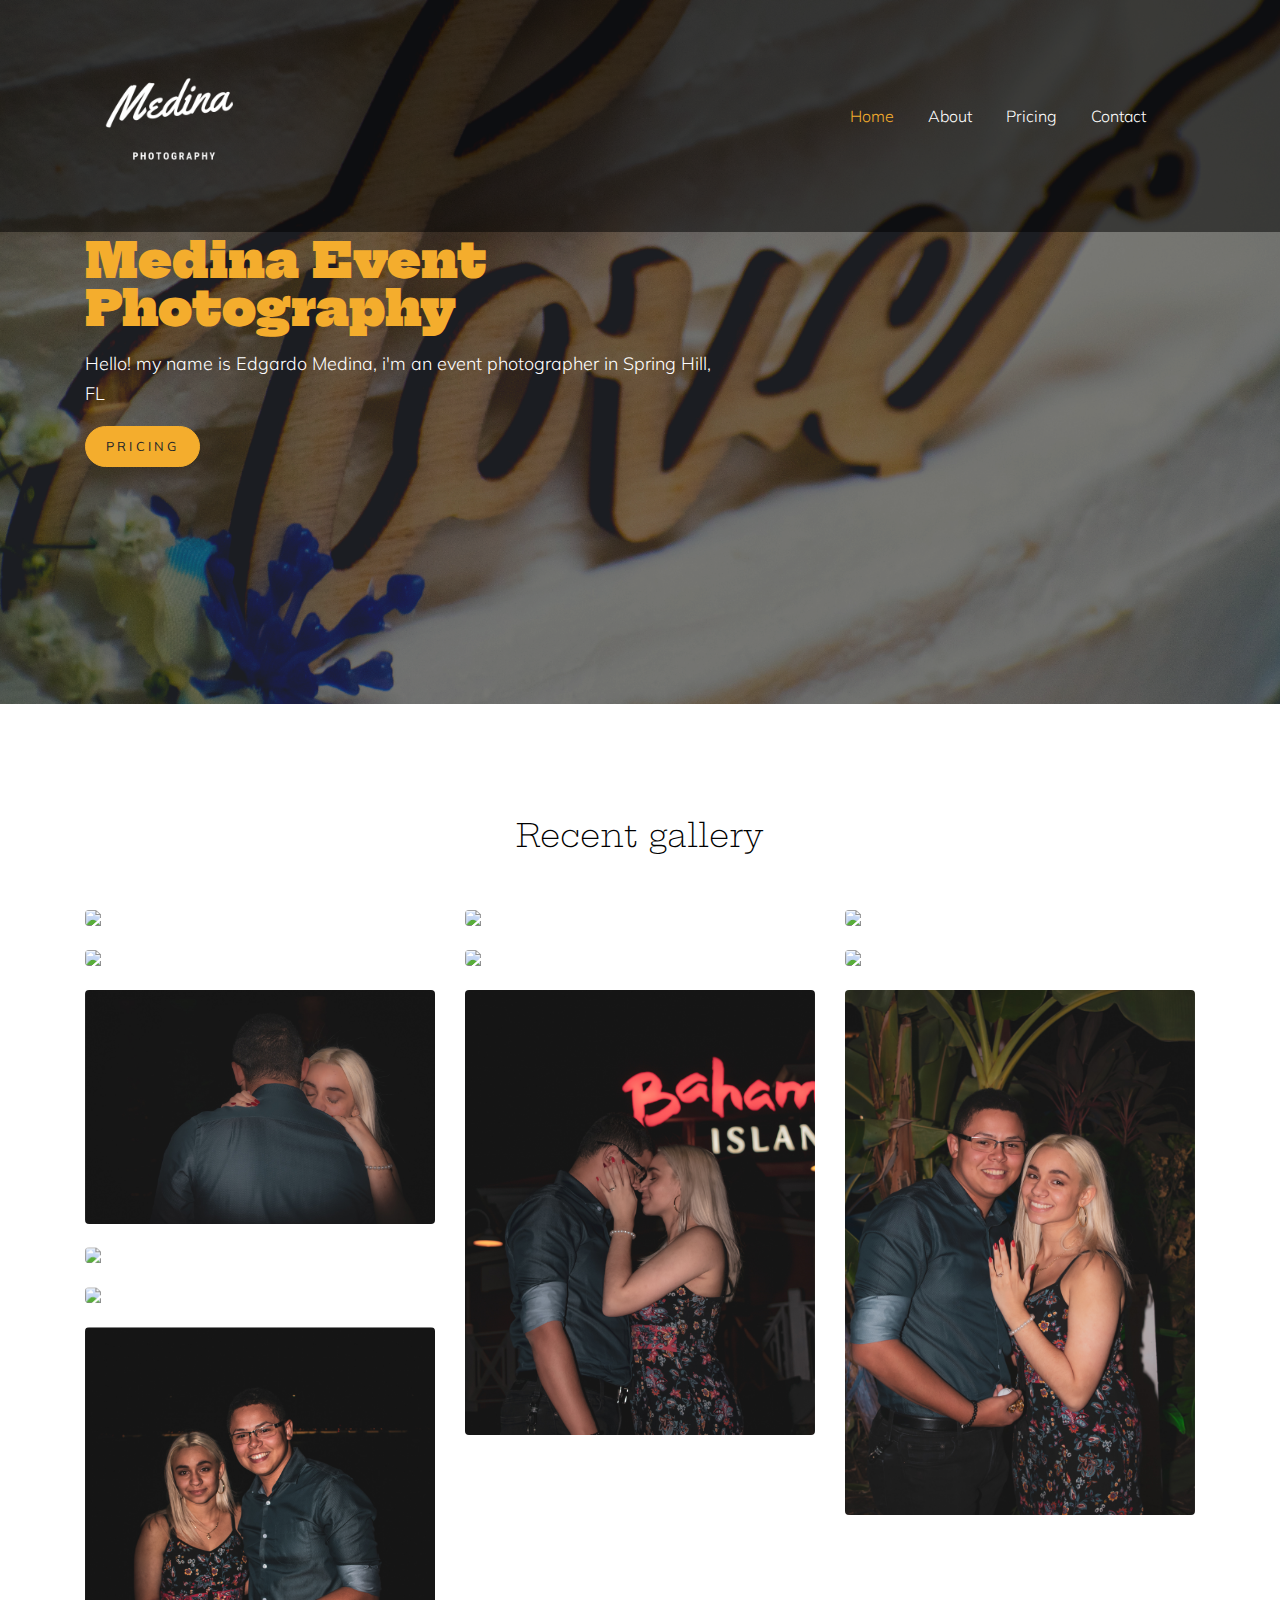
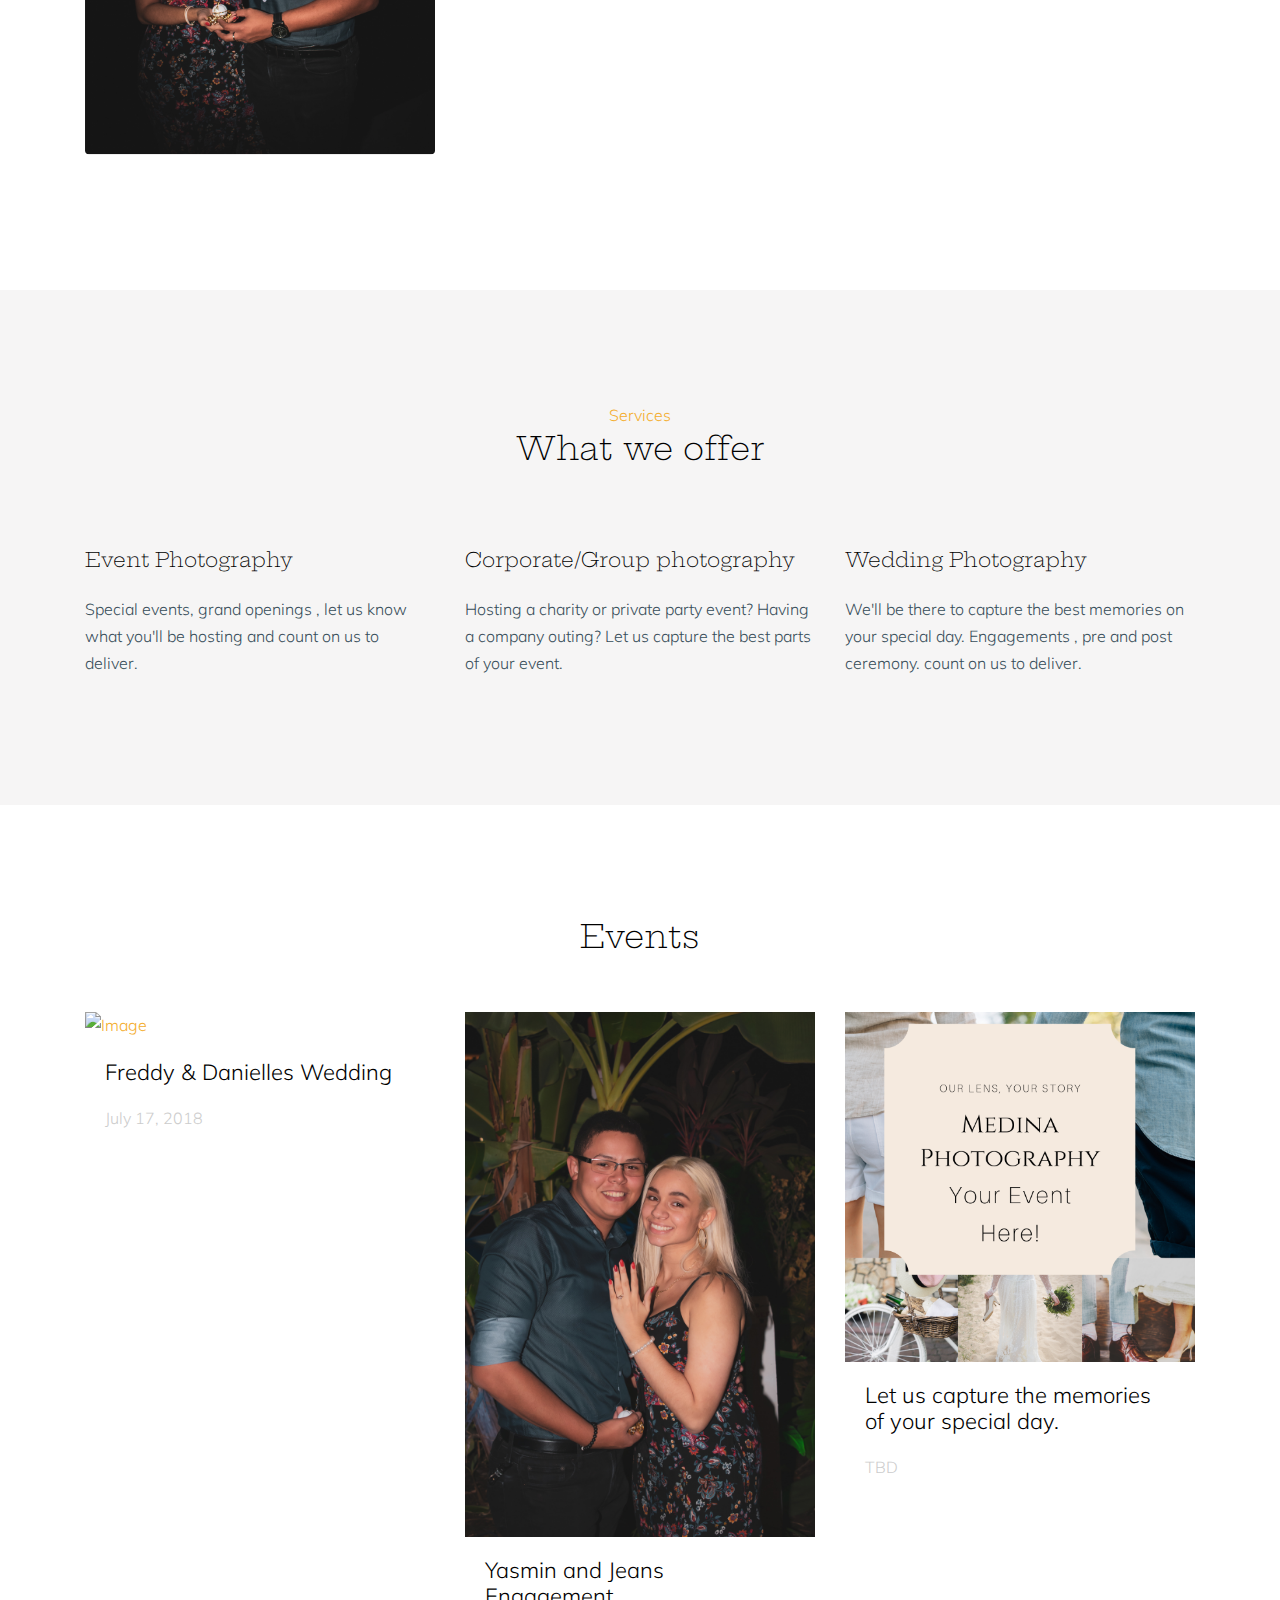
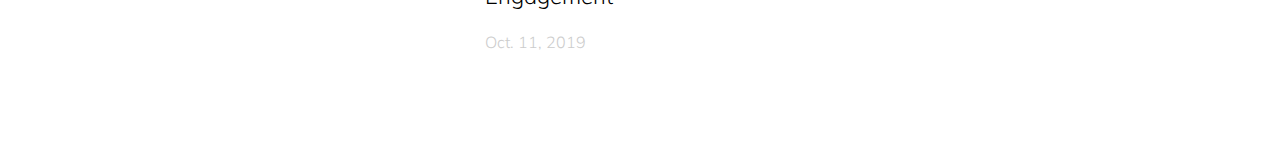
==== commit 9d42c302: "added insta as a LI to the nav" ====
--- a/index.html
+++ b/index.html
@@ -68,9 +68,11 @@
               <ul class="site-menu main-menu js-clone-nav ml-auto ">
                 <li class="active"><a href="index.html" class="nav-link">Home</a></li>
                 <li><a href="/about.html" class="nav-link">About</a></li>
-                
+                <li><a href="/Pricing.html" class="nav-link">Pricing</a></li>            
                 
                 <li><a href="contact.html" class="nav-link">Contact</a></li>
+                <li><a href="https://www.instagram.com/medina_photography_/"><i class="fab fa-instagram fa-2x"></i> </a></li>
+                
               </ul>
             </nav>
           </div>
@@ -313,11 +315,18 @@
               <p></p>
             </div>
           </div>
+          <div class="social_29128 white mt-5">
+              
+                
+                
+             </div>
+        
         </div>
       </div>
     </div>
   </div>
 
+  
 
 
 
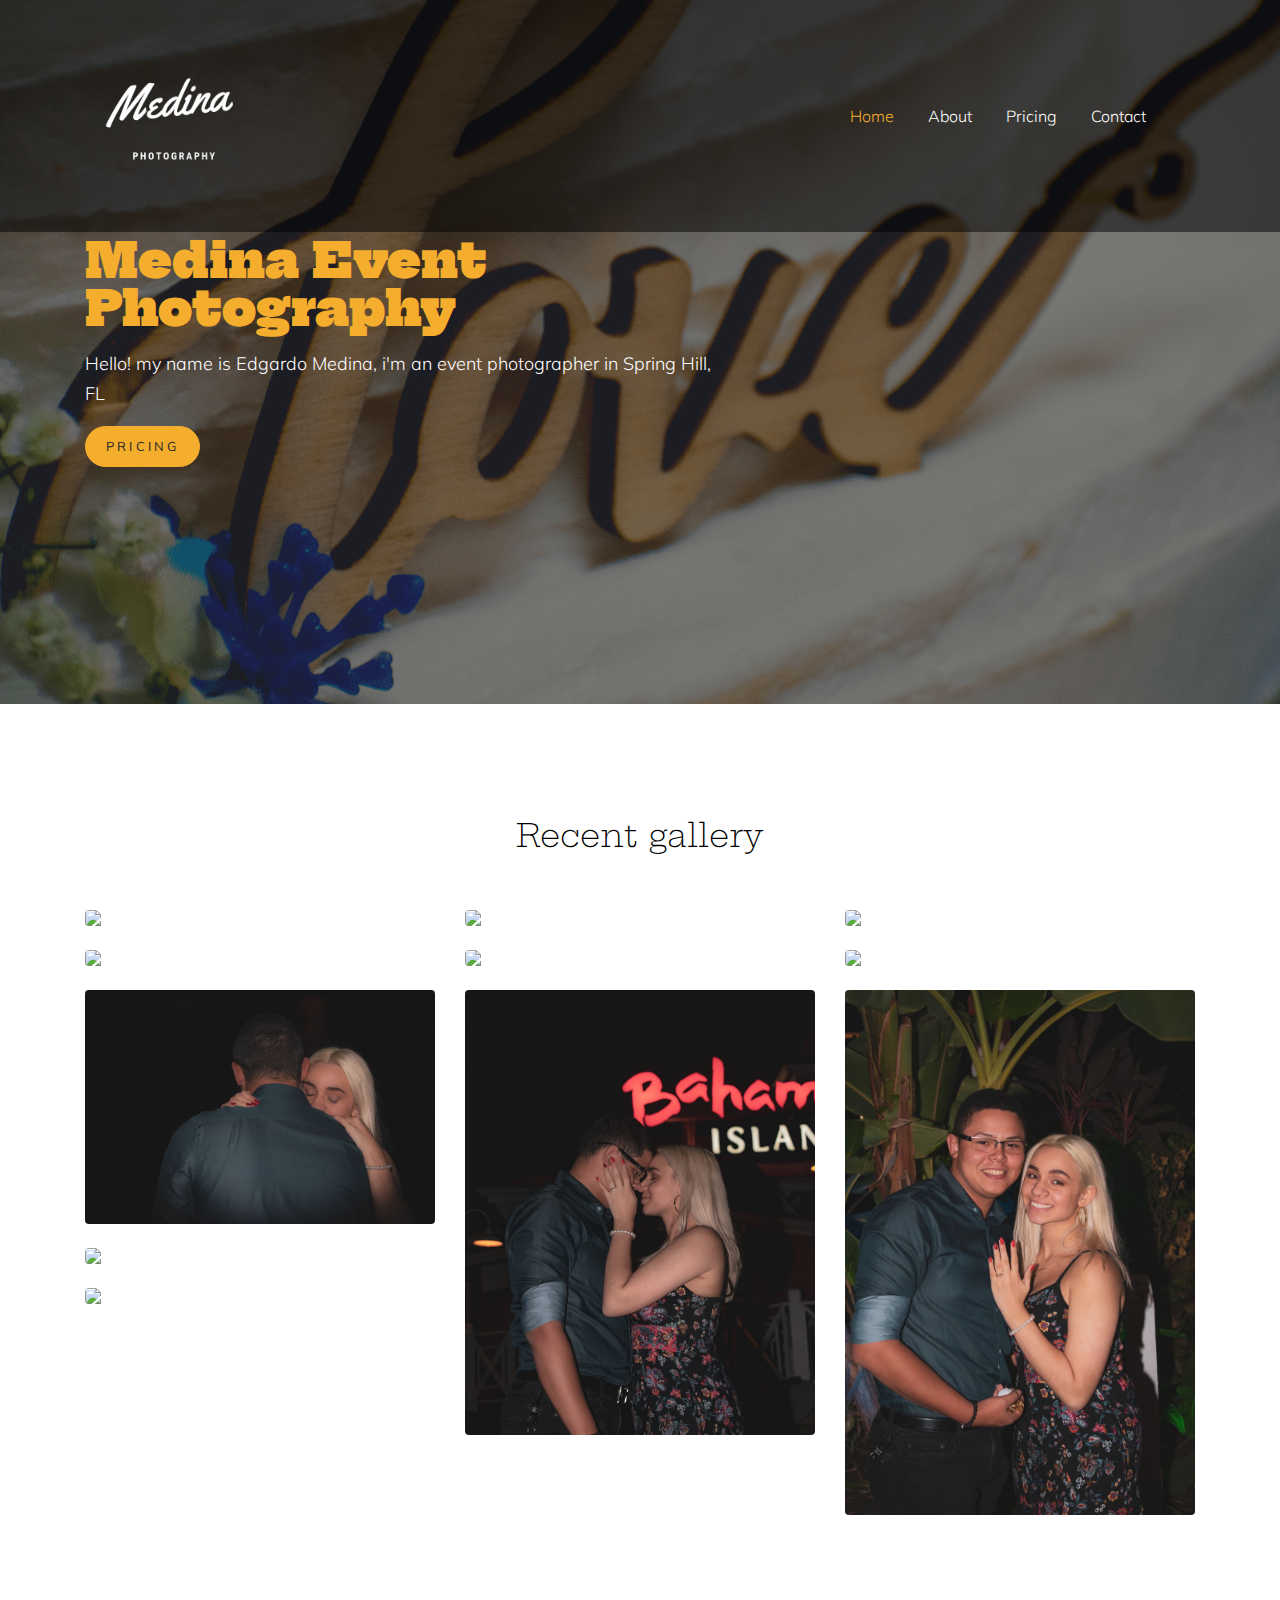
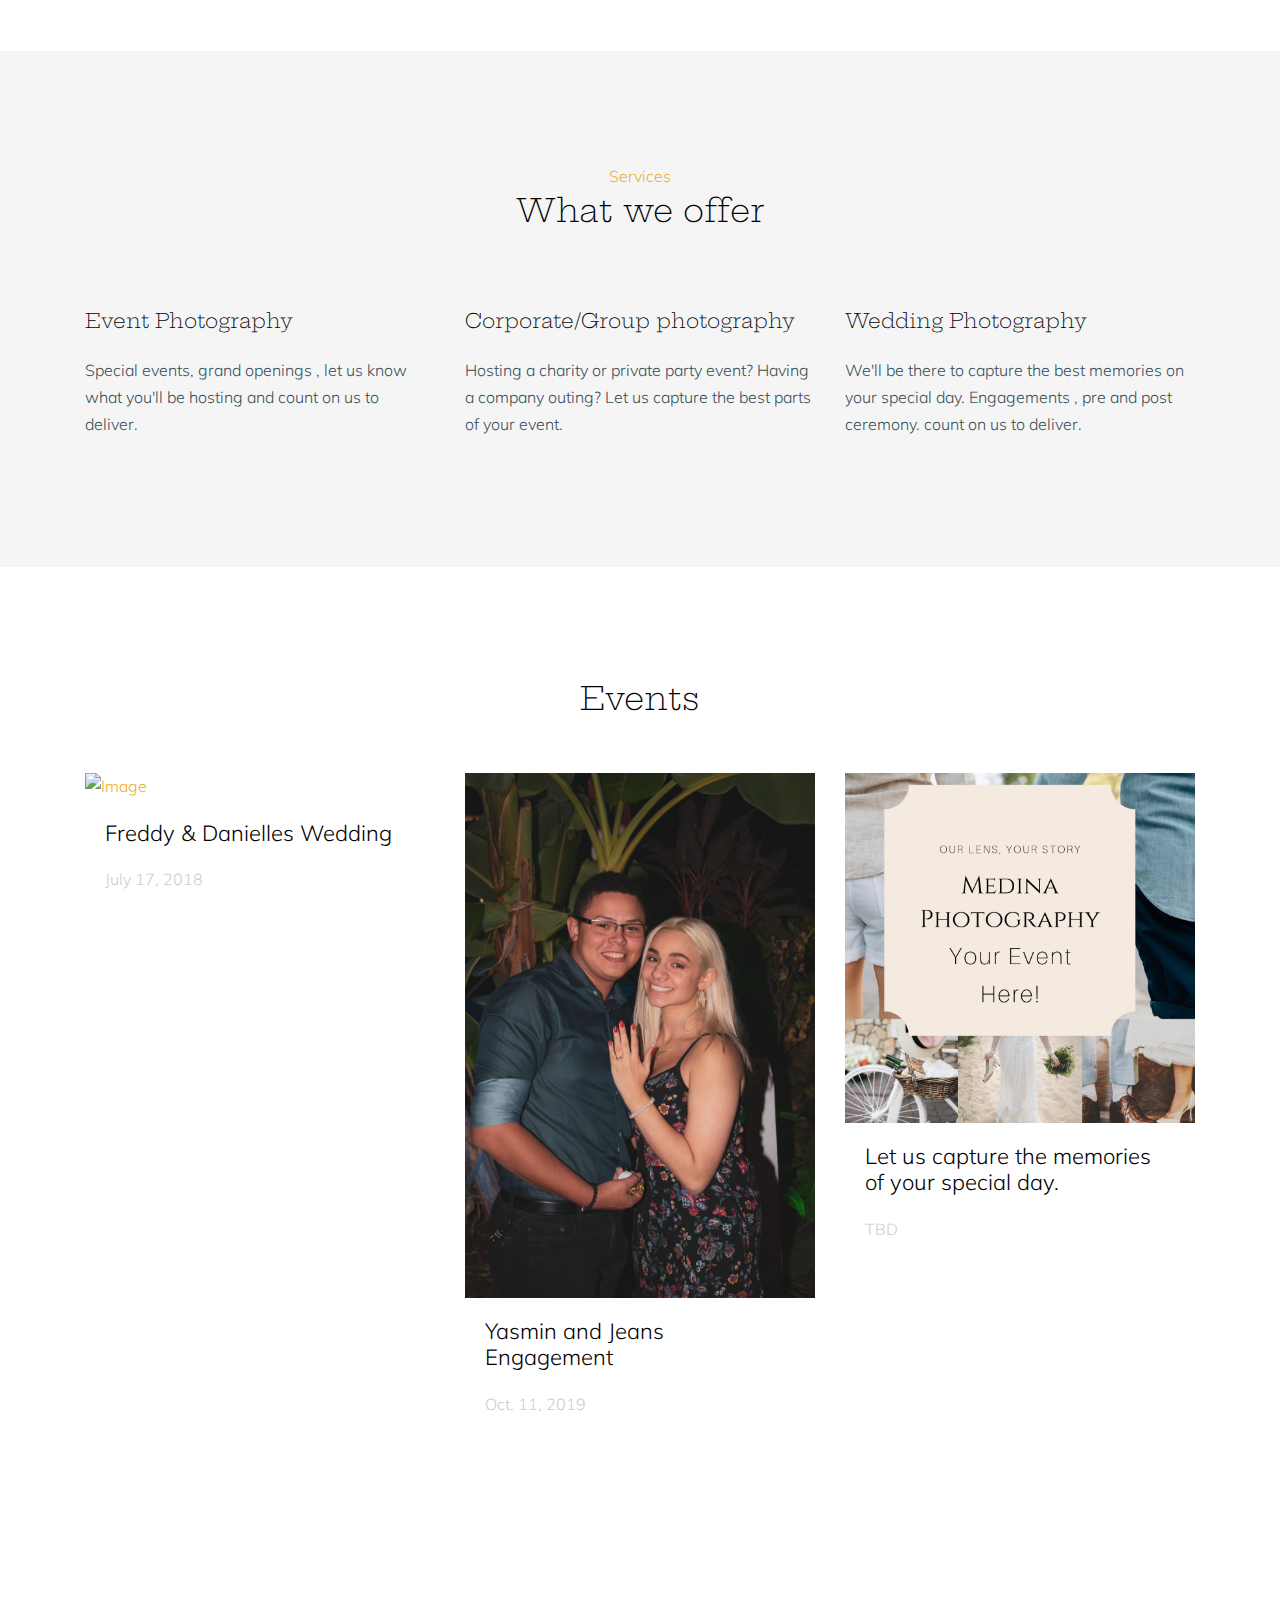
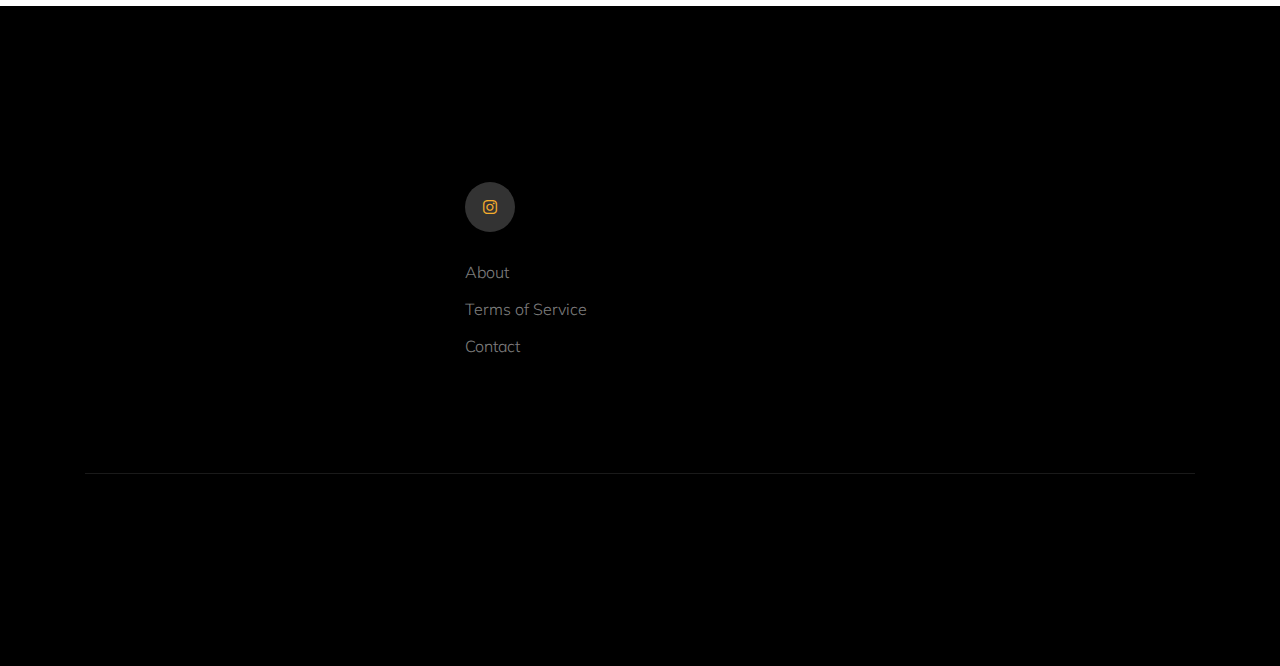
==== commit a851d194: "compressed images to reduce bandwith requirements when loading JS lightbox" ====
--- a/index.html
+++ b/index.html
@@ -193,12 +193,7 @@
           </a>
         </div>
 
-        <div class="item design col-6 col-sm-6 col-md-6 col-lg-4 col-xl-4 mb-4">
-          <a href="/images/Y&J7.jpg" class="item-wrap" data-fancybox="gal">
-            <span class="icon-search2"></span>
-            <img class="img-fluid" src="/images/Y&J7.jpg">
-          </a>
-        </div>
+        
 
 
       </div>
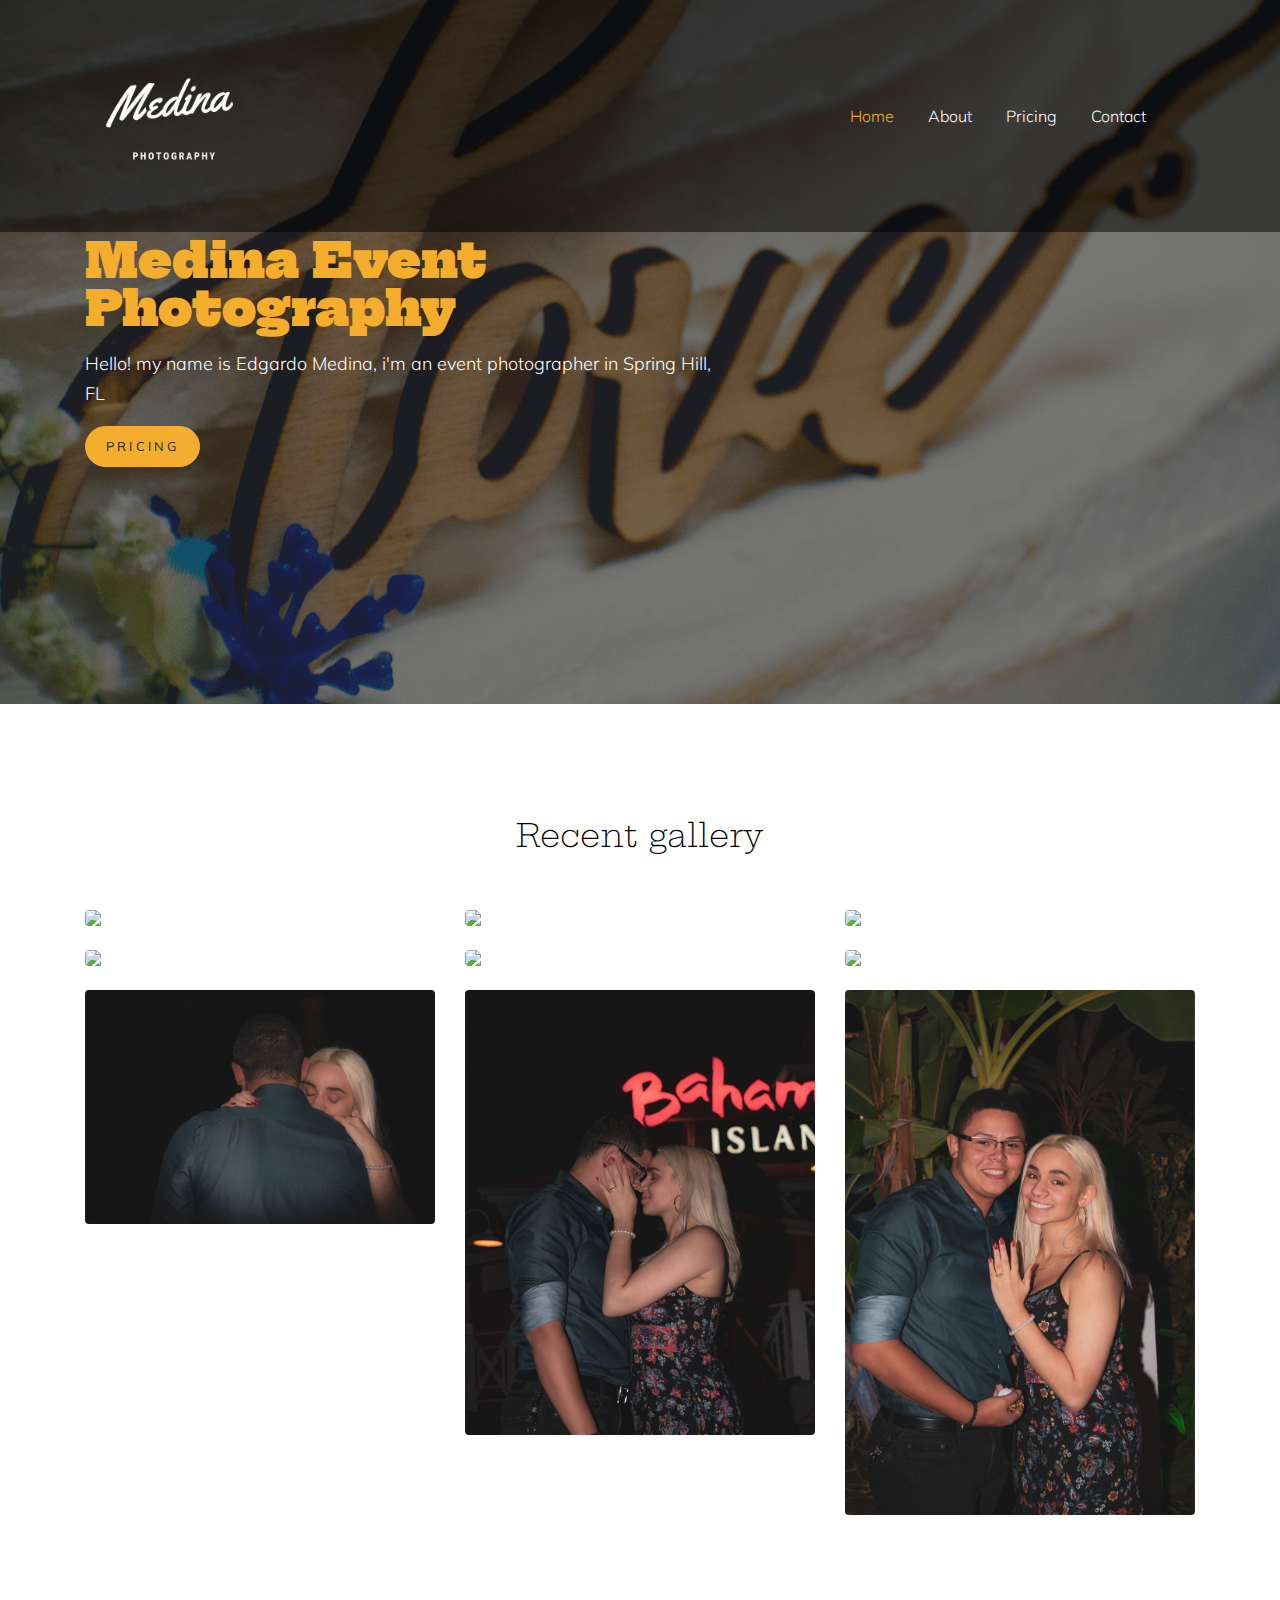
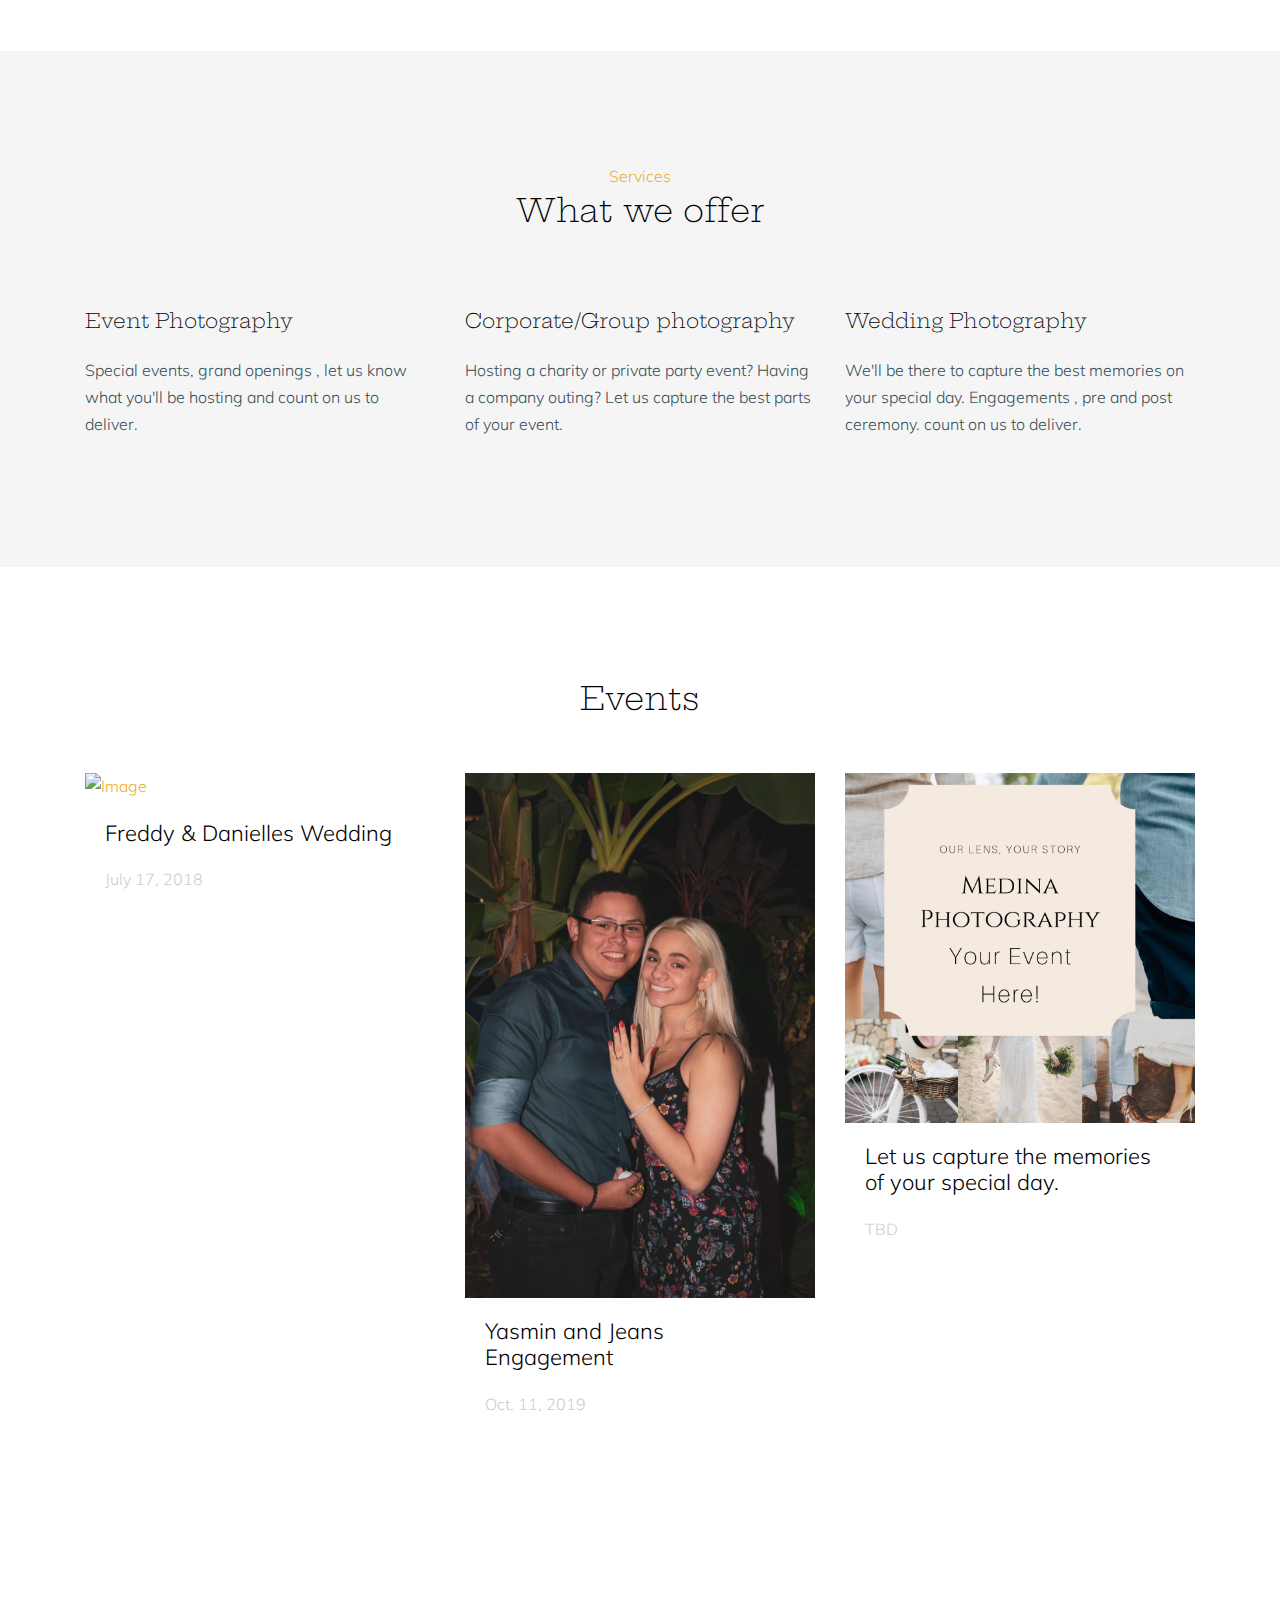
==== commit a80007a0: "removed two items from recents gallery to reduce load times." ====
--- a/index.html
+++ b/index.html
@@ -179,7 +179,7 @@
           </a>
         </div>
 
-        <div class="item brand col-6 col-sm-6 col-md-6 col-lg-4 col-xl-4 mb-4">
+        <!-----<div class="item brand col-6 col-sm-6 col-md-6 col-lg-4 col-xl-4 mb-4">
           <a href="/images/DSC_0541.jpg" class="item-wrap" data-fancybox="gal">
             <span class="icon-search2"></span>
             <img class="img-fluid" src="/images/DSC_0541.jpg">
@@ -191,7 +191,7 @@
             <span class="icon-search2"></span>
             <img class="img-fluid" src="/images/DSC_0131.jpg">
           </a>
-        </div>
+        </div>-->
 
         
 
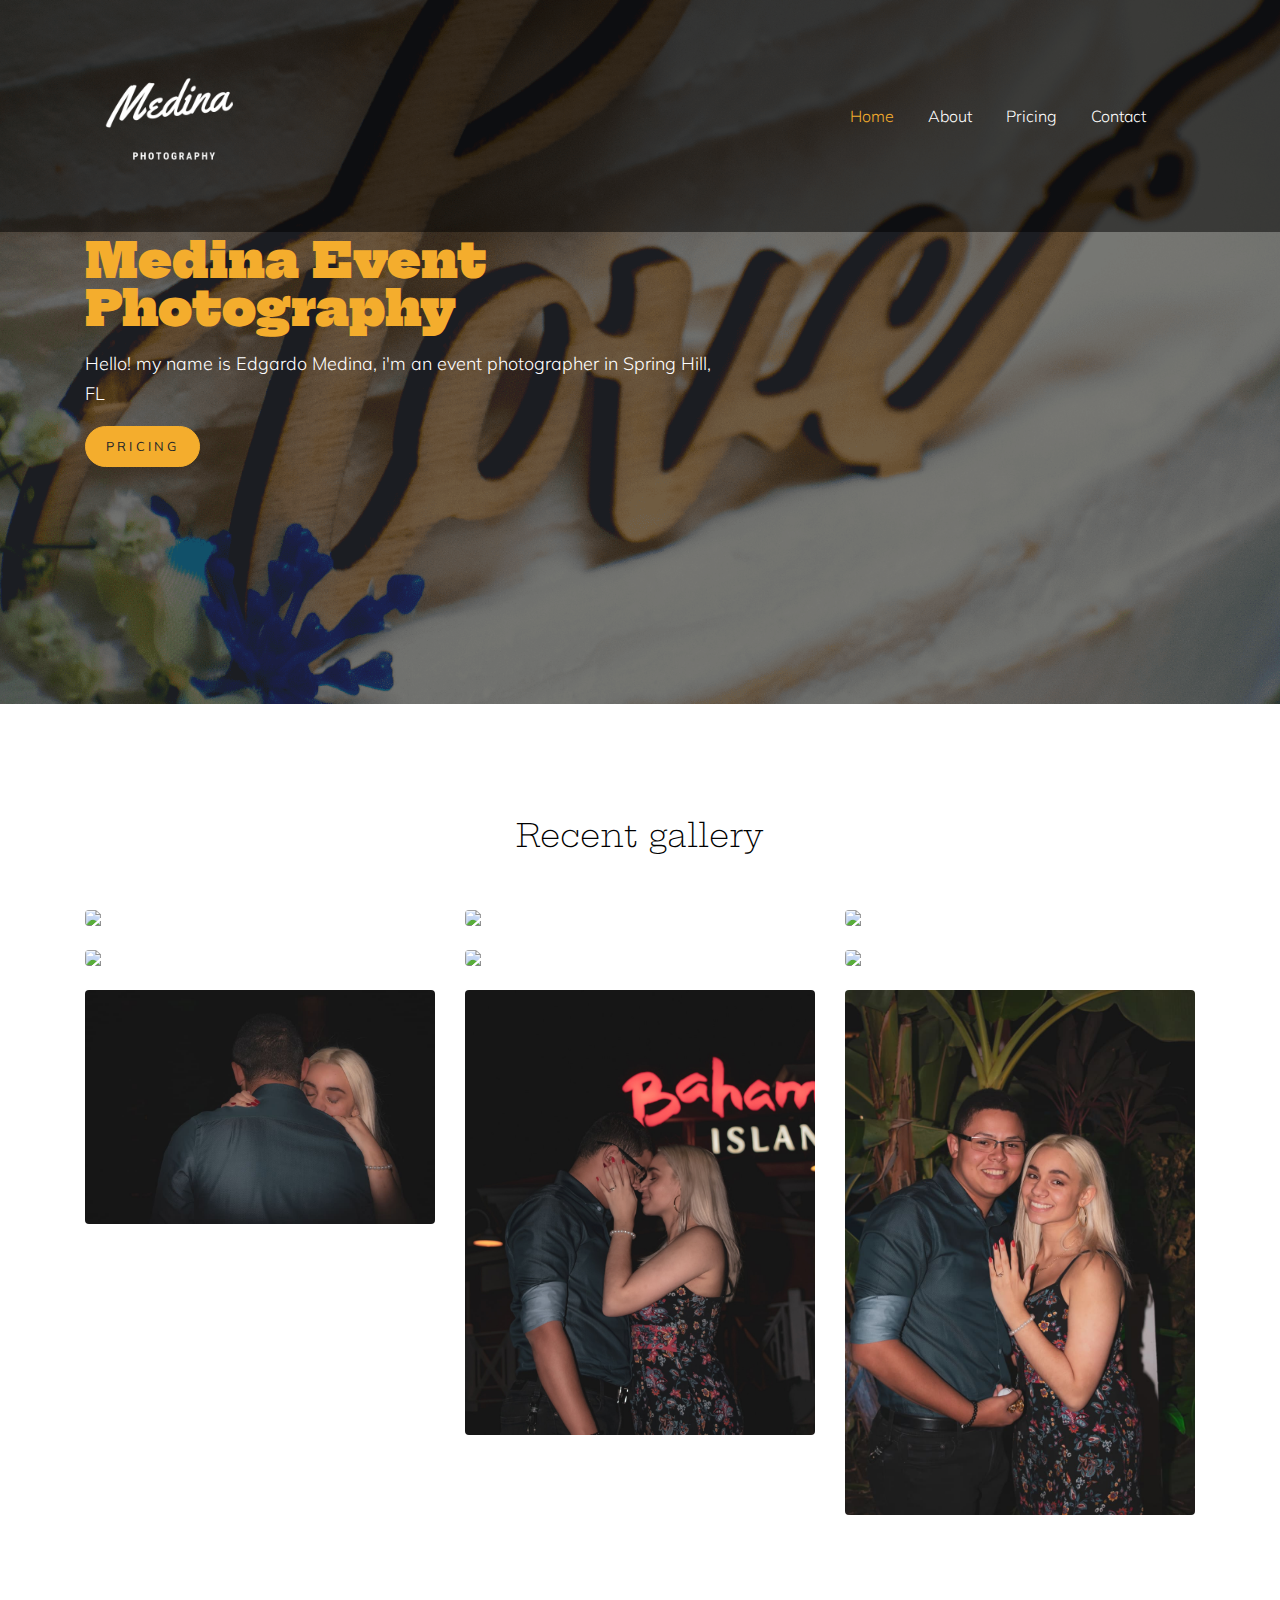
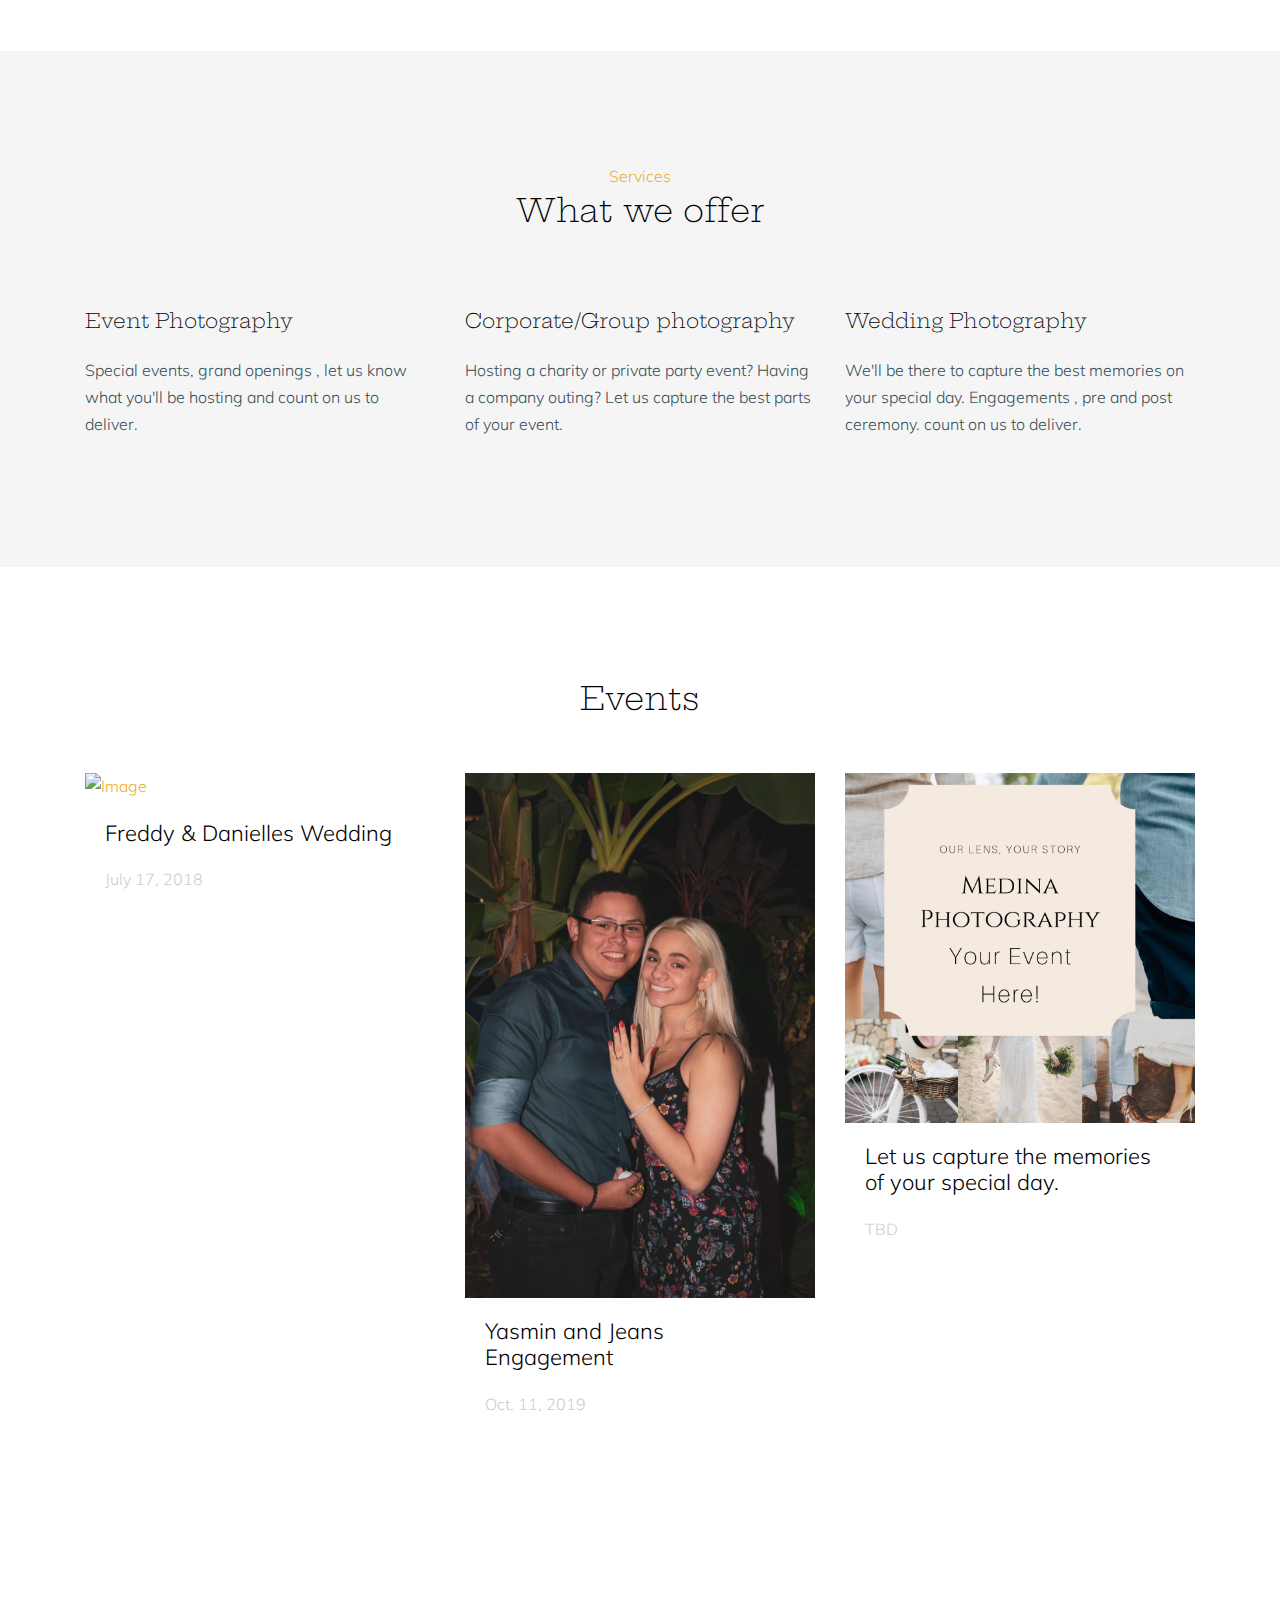
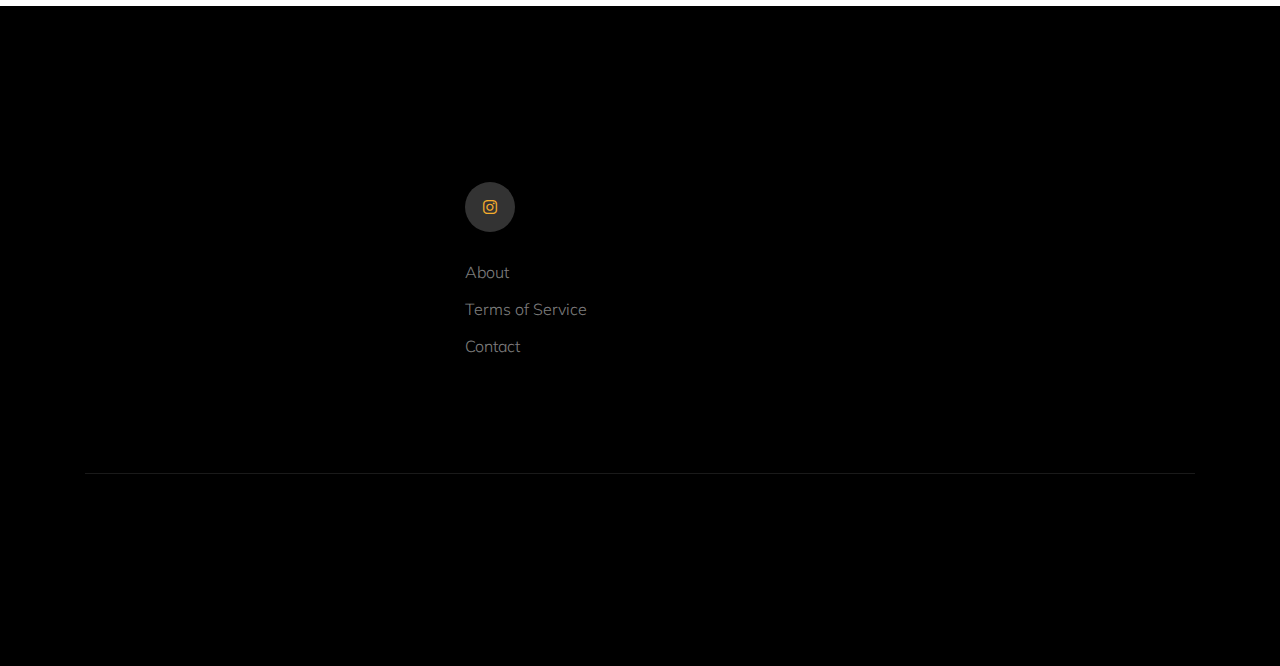
==== commit 61ba8e54: "updated meta tag info for SEO optimization" ====
--- a/index.html
+++ b/index.html
@@ -3,8 +3,10 @@
     <meta charset="UTF-8">
     <meta name="viewport" content="width=device-width, initial-scale=1.0">
     <meta http-equiv="X-UA-Compatible" content="ie=edge">
+    <meta name="Medina Photography" content= "Professional photography businesses offers an array of services ranging from portraiture to commercial products, from events — like weddings, family reunions, conventions , and more.">
     <link rel="stylesheet" href="./style.css">
     <title>Medina Photography</title>
+    <link rel="canonical" href="http://medina-photography.com/">
     <link href="https://fonts.googleapis.com/css?family=Playfair+Display&display=swap" rel="stylesheet">
     <script src="https://kit.fontawesome.com/fdcbd4951d.js" crossorigin="anonymous"></script>
     <script src="./lightbox.js"></script>
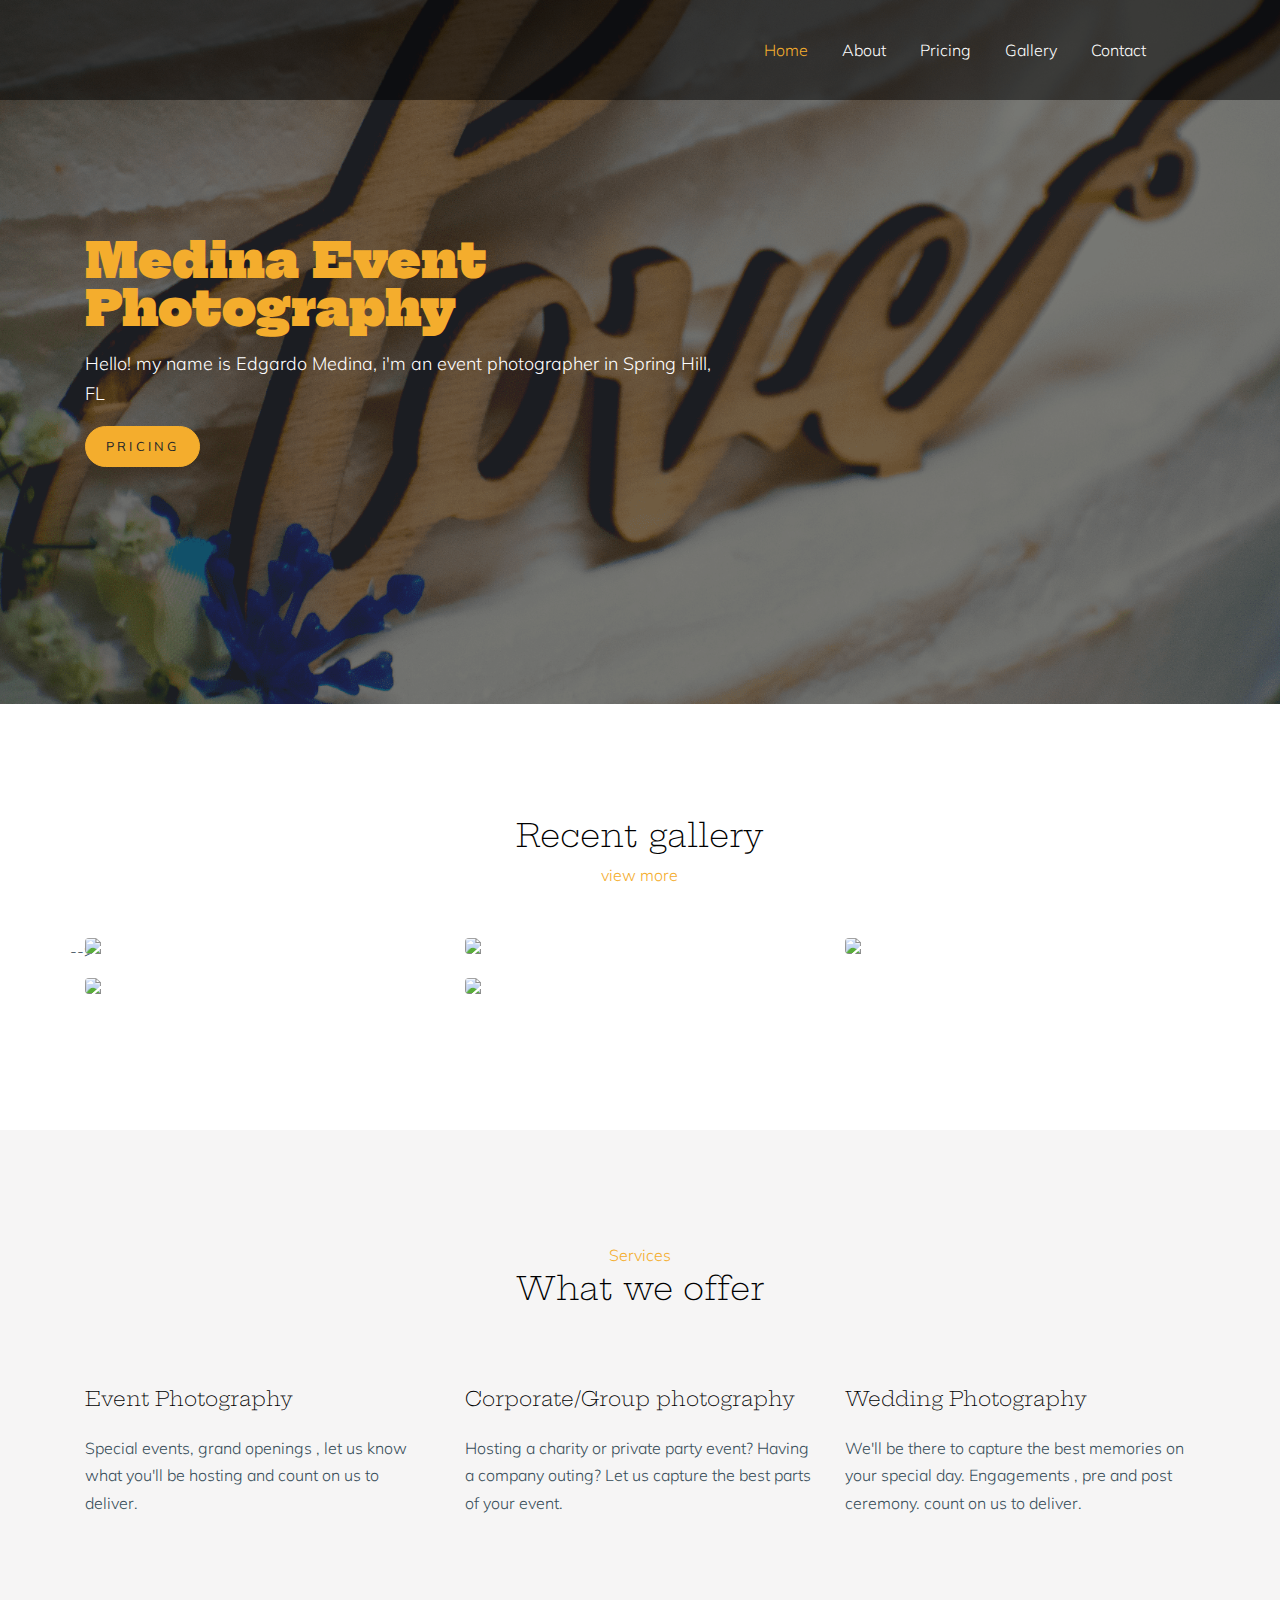
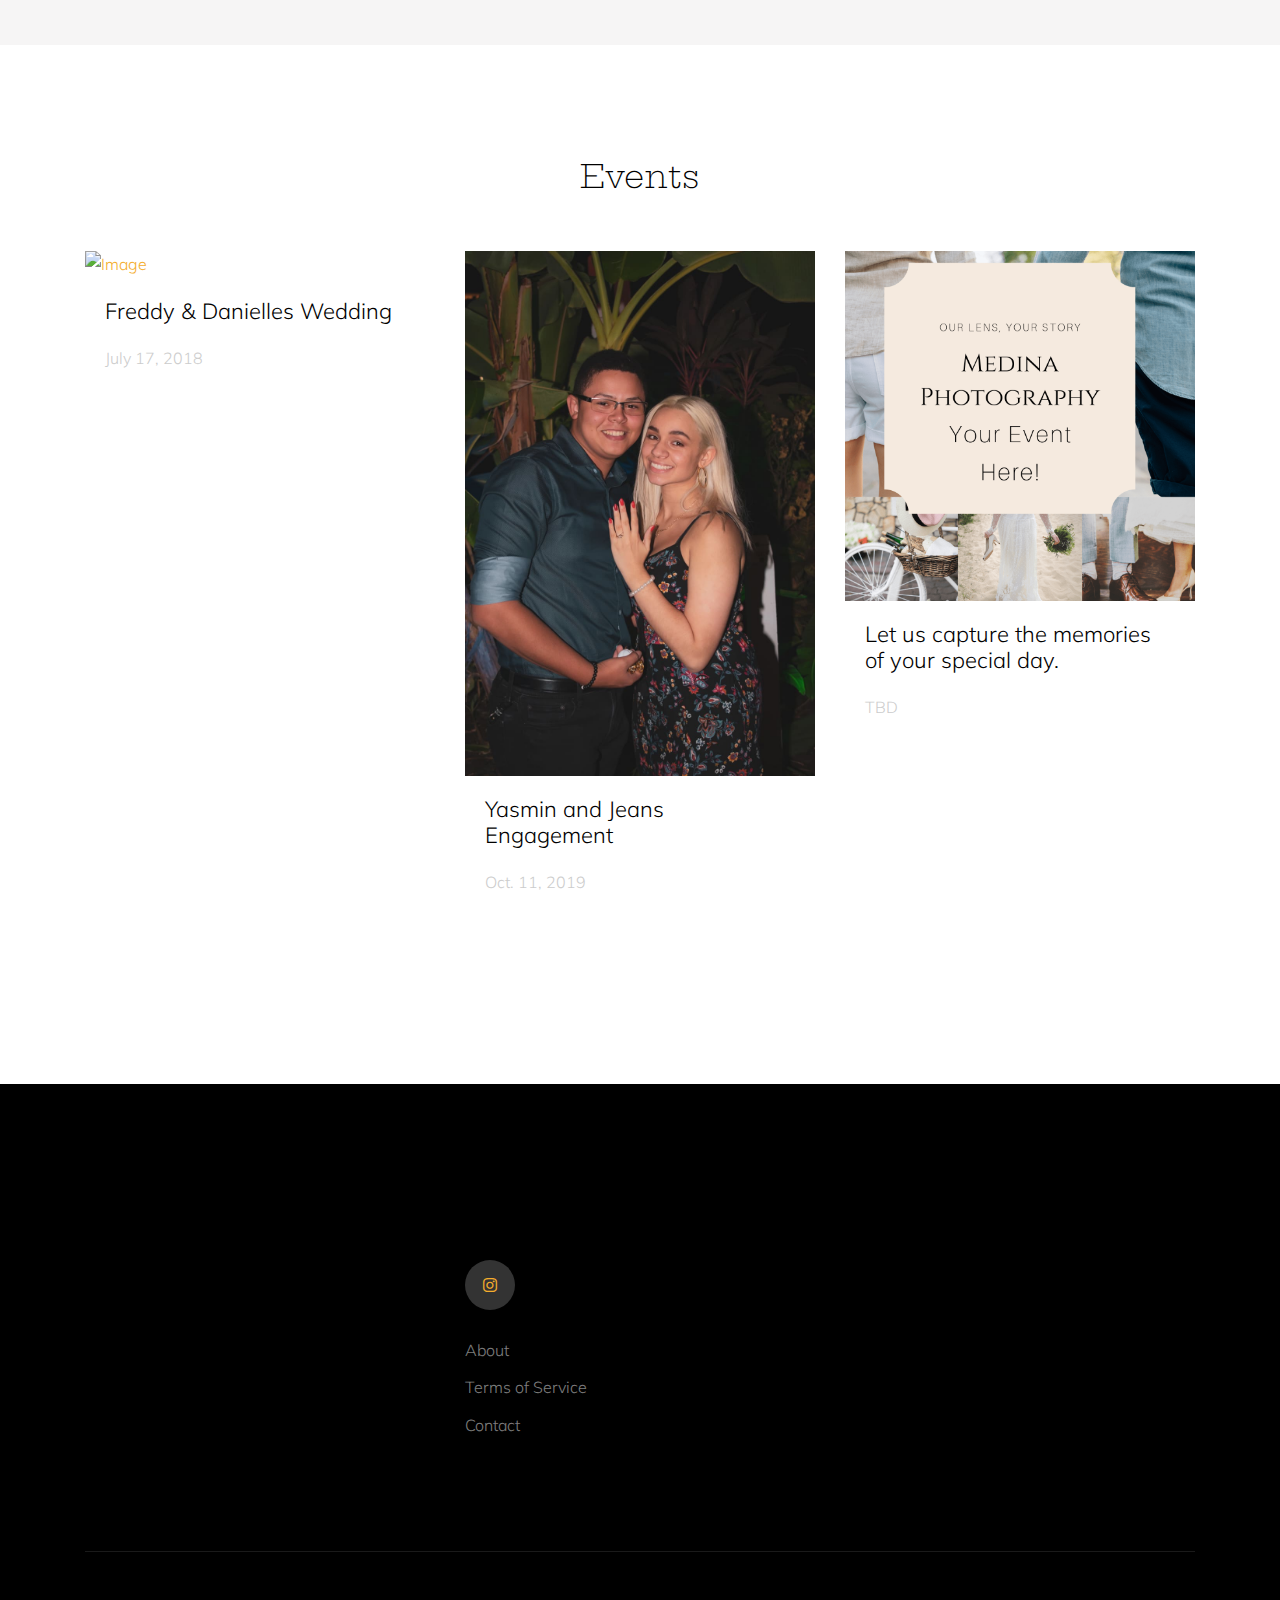
==== commit cfe558a4: "update site" ====
--- a/index.html
+++ b/index.html
@@ -55,7 +55,7 @@
 
           <div class="col-3 ">
             <div class="site-logo">
-              <a href="index.html" class="font-weight-bold"><img class="img-fluid" src="/images/Medina (2).png" height="100px" width="200px"></a>
+              
             </div>
           </div>
 
@@ -70,7 +70,8 @@
               <ul class="site-menu main-menu js-clone-nav ml-auto ">
                 <li class="active"><a href="index.html" class="nav-link">Home</a></li>
                 <li><a href="/about.html" class="nav-link">About</a></li>
-                <li><a href="/Pricing.html" class="nav-link">Pricing</a></li>            
+                <li><a href="/Pricing.html" class="nav-link">Pricing</a></li>  
+                <li><a href="/gallery.html" class="nav-link">Gallery</a></li>  
                 
                 <li><a href="contact.html" class="nav-link">Contact</a></li>
                 <li><a href="https://www.instagram.com/medina_photography_/"><i class="fab fa-instagram fa-2x"></i> </a></li>
@@ -115,6 +116,7 @@
         <div class="col-md-7 text-center mx-auto">
           <span class="subtitle-39293"></span>
           <h2 class="serif">Recent gallery</h2>
+          <span class="subtitle-39293"><a href ="./gallery.html">view more</a></span>
         </div>
       </div>
      
@@ -152,7 +154,7 @@
             <img class="img-fluid" src="/images/DSC_0289.jpg">
           </a>
         </div>
-
+<!------
         <div class="item brand col-6 col-sm-6 col-md-6 col-lg-4 col-xl-4 mb-4">
           <a href="/images/DSC_0005.jpg" class="item-wrap" data-fancybox="gal">
             <span class="icon-search2"></span>
@@ -194,7 +196,8 @@
             <img class="img-fluid" src="/images/DSC_0131.jpg">
           </a>
         </div>-->
-
+      -->
+      
         
 
 
--- a/css/style.css
+++ b/css/style.css
@@ -1834,4 +1834,6 @@
   .pricing .card:hover .btn {
     opacity: 1;
   }
-}+}
+
+
